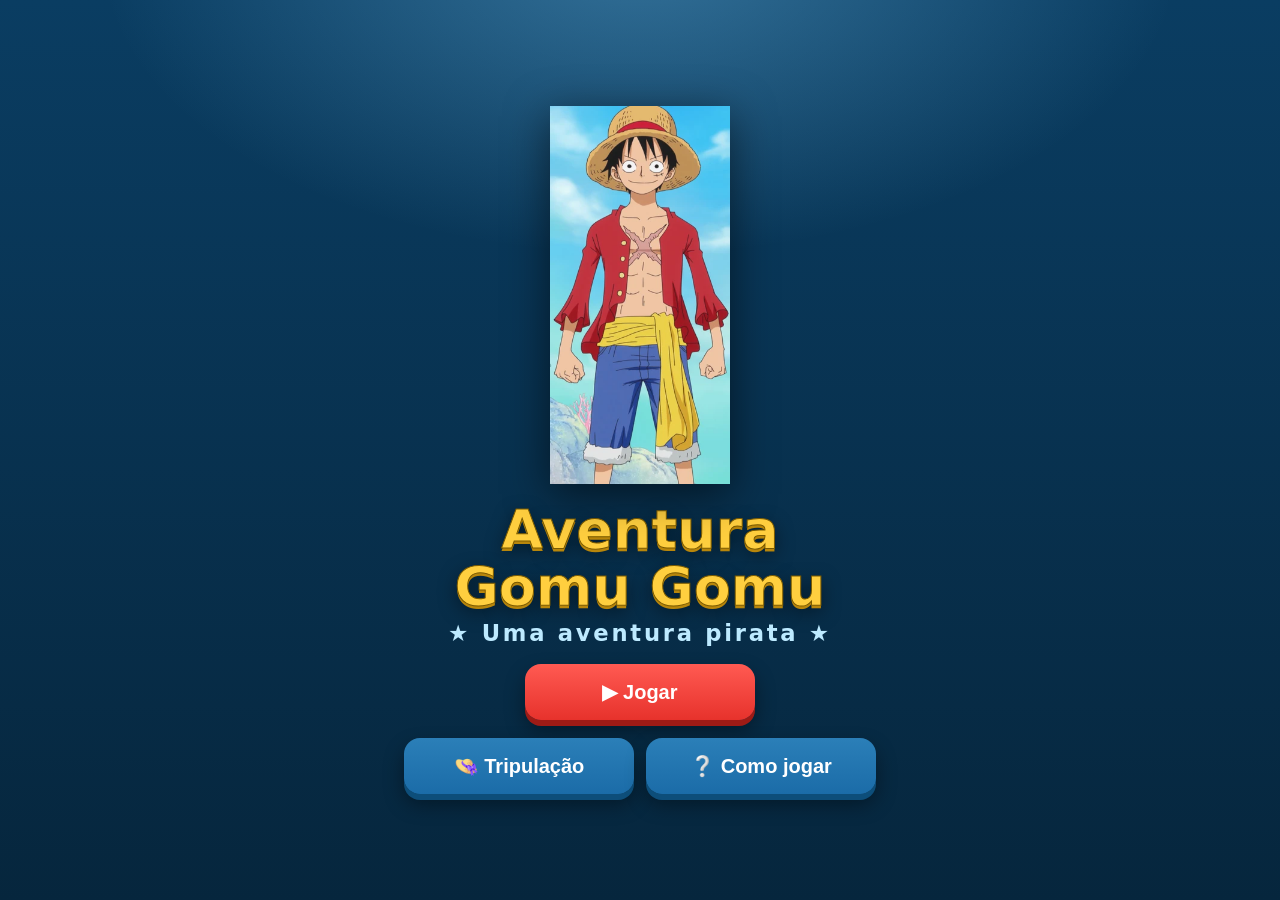
==== jogos/one-piece/index.html @ ba6ac2c0 "Arcada: adicionar Aventura Gomu Gomu (One Piece) Jogo de plataformas One Piece em jogos/one-piece/ e" ====
<!doctype html>
<html lang="pt-PT">
<head>
<meta charset="utf-8">
<meta name="viewport" content="width=device-width, initial-scale=1, maximum-scale=1, user-scalable=no, viewport-fit=cover">
<meta name="apple-mobile-web-app-capable" content="yes">
<meta name="apple-mobile-web-app-status-bar-style" content="black-translucent">
<meta name="theme-color" content="#0a3d62">
<meta name="robots" content="noindex, nofollow">
<title>Aventura Gomu Gomu</title>
<meta name="apple-mobile-web-app-title" content="Gomu Gomu">
<link rel="apple-touch-icon" href="icon-192.png">
<link rel="manifest" href="manifest.webmanifest">
<style>
  :root{
    --sea:#1b6ca8; --sea2:#0a3d62; --sky:#7fd1ff; --sky2:#bdeaff;
    --ink:#10243a; --gold:#ffcf3f; --red:#e7322c; --paper:#fff4d6;
  }
  *{box-sizing:border-box; -webkit-tap-highlight-color:transparent; -webkit-user-select:none; user-select:none}
  html,body{margin:0;padding:0;height:100%;overflow:hidden;background:#0a3d62;
    font-family:-apple-system,BlinkMacSystemFont,"Segoe UI",system-ui,sans-serif;color:#fff;
    touch-action:none;overscroll-behavior:none}
  #game{position:fixed;inset:0}
  canvas{display:block;width:100%;height:100%}

  /* ---- Controlos de toque ---- */
  #pad{position:fixed;inset:0;pointer-events:none;z-index:5}
  #pad .side{position:absolute;bottom:calc(env(safe-area-inset-bottom) + 14px);display:flex;gap:14px}
  #pad .left{left:calc(env(safe-area-inset-left) + 14px)}
  #pad .right{right:calc(env(safe-area-inset-right) + 14px)}
  .btn{
    pointer-events:auto;width:72px;height:72px;border-radius:50%;
    border:2px solid rgba(255,255,255,.55);
    background:rgba(10,61,98,.42);backdrop-filter:blur(3px);
    color:#fff;font-size:30px;font-weight:800;line-height:1;
    display:flex;align-items:center;justify-content:center;
    box-shadow:0 4px 14px rgba(0,0,0,.35);
  }
  .btn:active{transform:scale(.92);background:rgba(231,50,44,.55)}
  .btn.big{width:84px;height:84px;font-size:34px}
  #pad.hidden{display:none}

  /* ---- Ecrãs (menus) ---- */
  .screen{position:fixed;inset:0;z-index:10;display:none;flex-direction:column;align-items:center;
    justify-content:center;gap:18px;text-align:center;
    padding:calc(env(safe-area-inset-top) + 20px) 18px calc(env(safe-area-inset-bottom) + 20px);
    background:
      radial-gradient(900px 500px at 50% -5%, rgba(127,209,255,.35), transparent 60%),
      linear-gradient(180deg,#0a3d62 0%, #06263d 100%);
    overflow:auto}
  .screen.on{display:flex}
  .title{font-size:clamp(30px,9vw,54px);font-weight:900;margin:0;line-height:1.05;
    color:var(--gold);text-shadow:0 3px 0 #b8860b, 0 6px 18px rgba(0,0,0,.5);
    -webkit-text-stroke:1px #7a5a00}
  .title small{display:block;font-size:.42em;color:#bdeaff;-webkit-text-stroke:0;text-shadow:none;margin-top:6px;font-weight:700;letter-spacing:.12em}
  .big-btn{pointer-events:auto;border:none;border-radius:16px;padding:16px 30px;font-size:20px;font-weight:800;
    background:linear-gradient(180deg,#ff5a52,#e7322c);color:#fff;box-shadow:0 6px 0 #9e1b16,0 10px 20px rgba(0,0,0,.4);
    min-width:230px}
  .big-btn:active{transform:translateY(4px);box-shadow:0 2px 0 #9e1b16,0 6px 12px rgba(0,0,0,.4)}
  .big-btn.ghost{background:linear-gradient(180deg,#2b7fb8,#1b6ca8);box-shadow:0 6px 0 #0d4e7a,0 10px 20px rgba(0,0,0,.4)}
  .big-btn.ghost:active{box-shadow:0 2px 0 #0d4e7a}
  .hero-img{width:min(46vw,210px);max-height:42vh;object-fit:contain;filter:drop-shadow(0 10px 22px rgba(0,0,0,.55))}
  .muted{color:#bdeaff;font-size:15px;line-height:1.5;max-width:460px;margin:0}

  /* Mapa de ilhas */
  .islands{display:flex;flex-direction:column;gap:14px;width:100%;max-width:440px}
  .island{pointer-events:auto;display:flex;align-items:center;gap:14px;text-align:left;
    background:rgba(255,255,255,.08);border:2px solid rgba(255,255,255,.18);border-radius:18px;padding:12px 14px}
  .island.locked{opacity:.5;filter:grayscale(.7)}
  .island .ic{width:58px;height:58px;border-radius:12px;background:rgba(0,0,0,.25);display:flex;align-items:center;justify-content:center;font-size:30px;flex:0 0 auto}
  .island h3{margin:0;font-size:18px}
  .island p{margin:2px 0 0;font-size:13px;color:#bdeaff}
  .island .go{margin-left:auto;font-size:13px;font-weight:800;background:var(--gold);color:#5a3d00;padding:8px 12px;border-radius:999px}
  .island.locked .go{background:rgba(255,255,255,.2);color:#fff}
  .island.cleared .ic::after{content:"⭐";position:relative}

  /* Carta de chefe */
  .boss-card{background:var(--paper);color:#3a2a10;border-radius:20px;padding:16px;max-width:360px;width:92%;
    box-shadow:0 18px 50px rgba(0,0,0,.6);border:3px solid #e7322c}
  .boss-card img{width:100%;max-height:46vh;object-fit:contain;border-radius:12px;background:#cdeafc}
  .boss-card .lbl{font-weight:900;color:#e7322c;letter-spacing:.14em;font-size:14px;margin:8px 0 2px}
  .boss-card h2{margin:0 0 4px;font-size:26px}

  /* Roster tripulação */
  .crew{display:grid;grid-template-columns:repeat(3,1fr);gap:12px;width:100%;max-width:460px}
  .crew .m{background:rgba(255,255,255,.08);border:2px solid rgba(255,255,255,.18);border-radius:14px;padding:8px;overflow:hidden}
  .crew .m img{width:100%;height:110px;object-fit:cover;object-position:top center;border-radius:8px;background:#cdeafc}
  .crew .m.locked img{filter:grayscale(1) brightness(.5)}
  .crew .m b{display:block;margin-top:6px;font-size:13px}
  .crew .m small{color:#bdeaff;font-size:11px}

  .row{display:flex;gap:12px;flex-wrap:wrap;justify-content:center}
  .fade{animation:fade .35s ease}
  @keyframes fade{from{opacity:0;transform:translateY(8px)}to{opacity:1}}
  #loading{position:fixed;inset:0;z-index:50;display:flex;align-items:center;justify-content:center;background:#06263d;color:#bdeaff;font-size:18px}
</style>
</head>
<body>
<div id="game"><canvas id="cv"></canvas></div>

<!-- Controlos de toque (só durante o jogo) -->
<div id="pad" class="hidden">
  <div class="side left">
    <button class="btn" data-k="left" aria-label="Esquerda">◀</button>
    <button class="btn" data-k="right" aria-label="Direita">▶</button>
  </div>
  <div class="side right">
    <button class="btn" data-k="punch" aria-label="Soco">👊</button>
    <button class="btn big" data-k="jump" aria-label="Saltar">⤊</button>
  </div>
</div>

<!-- Ecrã: Título -->
<div class="screen" id="scTitle">
  <img class="hero-img" src="assets/luffy.webp" alt="Luffy">
  <h1 class="title">Aventura<br>Gomu Gomu<small>★ Uma aventura pirata ★</small></h1>
  <button class="big-btn" data-go="map">▶ Jogar</button>
  <div class="row">
    <button class="big-btn ghost" data-go="roster">👒 Tripulação</button>
    <button class="big-btn ghost" data-go="help">❔ Como jogar</button>
  </div>
</div>

<!-- Ecrã: Mapa de ilhas -->
<div class="screen" id="scMap">
  <h2 class="title" style="font-size:clamp(24px,7vw,40px)">Escolhe uma ilha</h2>
  <div class="islands" id="islandList"></div>
  <button class="big-btn ghost" data-go="title">← Voltar</button>
</div>

<!-- Ecrã: Carta de chefe -->
<div class="screen" id="scBoss">
  <div class="boss-card">
    <img id="bossImg" src="" alt="Chefe">
    <div class="lbl">⚠ CHEFE DA ILHA ⚠</div>
    <h2 id="bossName">Chefe</h2>
    <p class="muted" id="bossTip" style="color:#6b5530"></p>
  </div>
  <button class="big-btn" id="bossGo">👊 Lutar!</button>
</div>

<!-- Ecrã: Vitória de ilha -->
<div class="screen" id="scWin">
  <h2 class="title" style="color:#8bffb0;font-size:clamp(26px,8vw,46px)">Ilha conquistada!</h2>
  <p class="muted" id="winBelly"></p>
  <div id="winUnlock"></div>
  <button class="big-btn" data-go="map">🗺️ Mapa</button>
</div>

<!-- Ecrã: Fim (perdeste) -->
<div class="screen" id="scOver">
  <h2 class="title" style="color:#ff8a8a;font-size:clamp(26px,8vw,46px)">Ui! Caíste.</h2>
  <p class="muted">Não faz mal, pirata. Tenta outra vez!</p>
  <button class="big-btn" id="retryBtn">↻ Tentar de novo</button>
  <button class="big-btn ghost" data-go="map">🗺️ Mapa</button>
</div>

<!-- Ecrã: Tripulação -->
<div class="screen" id="scRoster">
  <h2 class="title" style="font-size:clamp(24px,7vw,40px)">A tua Tripulação</h2>
  <p class="muted">Vence ilhas para juntar novos amigos ao bando dos Chapéus de Palha!</p>
  <div class="crew" id="crewList"></div>
  <button class="big-btn ghost" data-go="title">← Voltar</button>
</div>

<!-- Ecrã: Como jogar -->
<div class="screen" id="scHelp">
  <h2 class="title" style="font-size:clamp(24px,7vw,40px)">Como jogar</h2>
  <p class="muted" style="max-width:480px">
    És o <b>Luffy</b>! 🌾<br><br>
    ◀ ▶ — andar<br>
    ⤊ — saltar (toca outra vez no ar para <b>salto duplo</b>)<br>
    👊 — <b>Gomu Gomu no Pistol</b>: estica o braço de borracha e dá um murro à distância<br><br>
    🟡 Apanha as moedas (bellies).<br>
    🫵 Derrota os Marines com o murro, ou salta-lhes em cima.<br>
    ⚠ No fim de cada ilha há um <b>chefe</b>. Dá-lhe murros quando ele não estiver a atacar!<br>
    ❤️ Tens 3 corações. Cuidado com os buracos!
  </p>
  <p class="muted">No computador: setas ← → andar, ↑/espaço saltar, <b>X</b> ou <b>Z</b> dar murro.</p>
  <button class="big-btn ghost" data-go="title">← Voltar</button>
</div>

<div id="loading">A carregar o navio… ⚓</div>

<script>
"use strict";
/* ===================================================================
   AVENTURA GOMU GOMU — plataformas One Piece (local/privado)
   Luffy desenhado por código; renders reais da wiki nas molduras.
   =================================================================== */

/* ---------- Assets ---------- */
const CHARS = {
  luffy:  {name:"Luffy",   job:"Capitão"},
  zoro:   {name:"Zoro",    job:"Espadachim"},
  nami:   {name:"Nami",    job:"Navegadora"},
  usopp:  {name:"Usopp",   job:"Atirador"},
  sanji:  {name:"Sanji",   job:"Cozinheiro"},
  chopper:{name:"Chopper", job:"Médico"},
  morgan: {name:"Capitão Morgan", tip:"O «Braço-de-Machado». Dá-lhe murros quando ele baixa o machado!"},
  buggy:  {name:"Buggy, o Palhaço", tip:"Atira facas! Desvia-te e ataca quando ele parar para recarregar."},
  arlong: {name:"Arlong", tip:"Carrega como um tubarão. Salta por cima e dá murros quando ele bate na parede!"},
};
const IMG = {};
function loadImages(cb){
  const keys = Object.keys(CHARS);
  let left = keys.length;
  keys.forEach(k=>{
    const im = new Image();
    im.onload = im.onerror = ()=>{ if(--left===0) cb(); };
    im.src = "assets/"+k+".webp";
    IMG[k]=im;
  });
}

/* ---------- Save ---------- */
const SAVE_KEY="op_gomu_v1";
const DEFAULT_SAVE={cleared:0, bellies:0, crew:["luffy"]};
let save = loadSave();
function loadSave(){ try{const s=JSON.parse(localStorage.getItem(SAVE_KEY));return Object.assign({},DEFAULT_SAVE,s||{});}catch(e){return Object.assign({},DEFAULT_SAVE);} }
function writeSave(){ try{localStorage.setItem(SAVE_KEY,JSON.stringify(save));}catch(e){} }

/* ---------- Ilhas ---------- */
const ISLANDS = [
  {key:"shells", name:"Shells Town", emoji:"⚓", color:"#2b7fb8", boss:"morgan", reward:"zoro", len:3200},
  {key:"orange", name:"Orange Town", emoji:"🤡", color:"#d18b2b", boss:"buggy",  reward:"nami",  len:3600},
  {key:"arlong", name:"Arlong Park", emoji:"🦈", color:"#1b8a7a", boss:"arlong", reward:"usopp", len:4000},
];

/* ---------- Canvas ---------- */
const cv=document.getElementById("cv"), ctx=cv.getContext("2d");
let W=0,H=0,DPR=1;
function resize(){
  DPR=Math.min(window.devicePixelRatio||1,2);
  W=window.innerWidth; H=window.innerHeight;
  cv.width=Math.floor(W*DPR); cv.height=Math.floor(H*DPR);
  ctx.setTransform(DPR,0,0,DPR,0,0);
}
window.addEventListener("resize",resize); resize();

/* ---------- Input ---------- */
const keys={left:false,right:false};
let jumpEdge=false, punchEdge=false;
function setKey(k,v){
  if(k==="left"||k==="right") keys[k]=v;
  else if(v){ if(k==="jump") jumpEdge=true; if(k==="punch") punchEdge=true; }
}
document.querySelectorAll("#pad .btn").forEach(b=>{
  const k=b.dataset.k;
  const dn=e=>{e.preventDefault();setKey(k,true);};
  const up=e=>{e.preventDefault();setKey(k,false);};
  b.addEventListener("pointerdown",dn);
  b.addEventListener("pointerup",up);
  b.addEventListener("pointerleave",up);
  b.addEventListener("pointercancel",up);
});
window.addEventListener("keydown",e=>{
  if(e.repeat) return;
  if(e.code==="ArrowLeft"){keys.left=true;}
  else if(e.code==="ArrowRight"){keys.right=true;}
  else if(e.code==="ArrowUp"||e.code==="Space"){e.preventDefault();jumpEdge=true;}
  else if(e.code==="KeyX"||e.code==="KeyZ"){punchEdge=true;}
});
window.addEventListener("keyup",e=>{
  if(e.code==="ArrowLeft")keys.left=false;
  if(e.code==="ArrowRight")keys.right=false;
});

/* ---------- Estado global ---------- */
let STATE="title";   // title|map|boss|play|win|over|roster|help
let G=null;          // estado do jogo a decorrer
const pad=document.getElementById("pad");

/* ---------- Navegação de ecrãs ---------- */
const screens={title:"scTitle",map:"scMap",boss:"scBoss",win:"scWin",over:"scOver",roster:"scRoster",help:"scHelp"};
function show(s){
  STATE=s;
  Object.values(screens).forEach(id=>document.getElementById(id).classList.remove("on"));
  if(screens[s]) document.getElementById(screens[s]).classList.add("on");
  pad.classList.toggle("hidden", s!=="play");
  if(s==="map") buildMap();
  if(s==="roster") buildRoster();
}
document.querySelectorAll("[data-go]").forEach(b=>{
  b.addEventListener("click",()=>{ const g=b.dataset.go; if(g==="map")show("map"); else show(g); });
});

/* ---------- Mapa ---------- */
function buildMap(){
  const list=document.getElementById("islandList"); list.innerHTML="";
  ISLANDS.forEach((isl,i)=>{
    const locked = i>save.cleared;
    const cleared = i<save.cleared;
    const el=document.createElement("div");
    el.className="island"+(locked?" locked":"")+(cleared?" cleared":"");
    el.innerHTML=`<div class="ic">${isl.emoji}</div>
      <div><h3>${i+1}. ${isl.name}</h3><p>${locked?"🔒 Vence a ilha anterior":("Chefe: "+CHARS[isl.boss].name)}</p></div>
      <div class="go">${cleared?"⭐ Repetir":(locked?"🔒":"Jogar ▶")}</div>`;
    if(!locked) el.addEventListener("click",()=>startBossCard(i));
    list.appendChild(el);
  });
}

/* ---------- Carta de chefe ---------- */
let pendingIsland=0;
function startBossCard(i){
  pendingIsland=i;
  const isl=ISLANDS[i], b=CHARS[isl.boss];
  document.getElementById("bossImg").src="assets/"+isl.boss+".webp";
  document.getElementById("bossName").textContent=b.name;
  document.getElementById("bossTip").textContent=b.tip||"";
  show("boss");
}
document.getElementById("bossGo").addEventListener("click",()=>startLevel(pendingIsland));

/* ---------- Roster ---------- */
function buildRoster(){
  const list=document.getElementById("crewList"); list.innerHTML="";
  ["luffy","zoro","nami","usopp","sanji","chopper"].forEach(k=>{
    const got = save.crew.includes(k);
    const el=document.createElement("div");
    el.className="m"+(got?"":" locked");
    el.innerHTML=`<img src="assets/${k}.webp" alt="${CHARS[k].name}">
      <b>${got?CHARS[k].name:"???"}</b><small>${got?CHARS[k].job:"🔒 por juntar"}</small>`;
    list.appendChild(el);
  });
}

/* =====================================================================
   JOGO — plataformas
   ===================================================================== */
const GRAV=2200, MOVE=330, JUMP=820;

function makeLevel(i){
  const isl=ISLANDS[i];
  const len=isl.len;
  const groundY=()=>H-110;          // função: depende do tamanho atual do ecrã
  // buracos (pits): pares [x1,x2] onde NÃO há chão
  const pits=[], plats=[], coins=[], enemies=[];
  // gera conteúdo proceduralmente mas determinístico por ilha
  let seed=i*9301+49297;
  const rnd=()=>{ seed=(seed*9301+49297)%233280; return seed/233280; };
  let x=560;
  while(x < len-520){
    const r=rnd();
    if(r<0.26){ // buraco
      const w=70+rnd()*70; pits.push([x,x+w]);
      // plataforma a meio do buraco às vezes
      if(rnd()<0.6) plats.push({x:x+w*0.2,w:60,dy:150+rnd()*60});
      x+=w+120;
    } else if(r<0.5){ // plataforma flutuante + moeda
      const w=70+rnd()*60, dy=150+rnd()*110;
      plats.push({x,w,dy});
      coins.push({x:x+w/2,dy:dy+46});
      x+=w+90+rnd()*80;
    } else { // chão plano com inimigo/moedas
      if(rnd()<0.62) enemies.push({x:x+rnd()*120,kind:"marine"});
      const n=1+(rnd()*3|0);
      for(let c=0;c<n;c++) coins.push({x:x+40+c*42, dy:70});
      x+=150+rnd()*120;
    }
  }
  return {isl,len,groundY,pits,plats,coins,enemies,
    bossX:len-300};
}

function startLevel(i){
  const L=makeLevel(i);
  const gy=L.groundY();
  G={
    island:i, L,
    cam:0,
    player:{x:120,y:gy-70,w:42,h:64,vx:0,vy:0,ground:true,face:1,jumps:2,
            hp:3, inv:0, safeX:120},
    punch:{on:false,t:0,len:0,dir:1,hit:new Set()},
    coins:L.coins.map(c=>({...c,got:false})),
    enemies:L.enemies.map(e=>({x:e.x,y:gy-46,w:34,h:46,vx:-60,alive:true,hurt:0})),
    bellies:0,
    phase:"run",      // run | bossfight
    boss:null,
    fx:[],            // efeitos (texto, partículas)
    t:0,
  };
  show("play");
}

function spawnBoss(){
  const isl=ISLANDS[G.island], gy=G.L.groundY();
  const bx=G.cam + W*0.72;
  const common={x:bx,y:gy,alive:true,hurt:0,t:0,state:"idle",stateT:0};
  let b;
  if(isl.boss==="morgan") b={...common,kind:"morgan",w:70,h:118,hp:6,maxhp:6};
  else if(isl.boss==="buggy") b={...common,kind:"buggy",w:60,h:100,hp:7,maxhp:7,knives:[]};
  else b={...common,kind:"arlong",w:66,h:112,hp:8,maxhp:8};
  G.boss=b; G.phase="bossfight";
  // limites da arena (fallback caso spawnBoss seja chamado fora do gatilho normal)
  if(G.bossArenaL==null) G.bossArenaL=G.cam;
  if(G.bossWall==null)   G.bossWall=G.cam+W;
  addFx("text", G.cam+W/2, H*0.35, CHARS[isl.boss].name+"!", "#fff");
}

function addFx(type,x,y,txt,color){ G.fx.push({type,x,y,txt,color,t:0,life:type==="text"?1.2:0.5, vy:type==="pop"?-60:0}); }

/* ---------- Física e lógica ---------- */
function groundSolidAt(wx){
  // true se há chão sólido nesse x do mundo
  for(const p of G.L.pits){ if(wx>p[0]&&wx<p[1]) return false; }
  return true;
}
function update(dt){
  if(STATE!=="play"||!G) return;
  G.t+=dt;
  const p=G.player, gy=G.L.groundY();

  // --- limite de scroll durante boss ---
  const scrollMax = (G.phase==="bossfight") ? (G.bossWall!=null?G.bossWall:1e9) : G.L.len;

  // --- movimento horizontal ---
  let ax=0;
  if(keys.left) ax-=1; if(keys.right) ax+=1;
  p.vx = ax*MOVE;
  if(ax!==0) p.face=ax>0?1:-1;
  p.x += p.vx*dt;
  if(p.x<40) p.x=40;
  if(p.x>scrollMax-40) p.x=scrollMax-40;

  // --- salto ---
  if(jumpEdge){
    if(p.jumps>0){ p.vy=-JUMP; p.ground=false; p.jumps--; }
  }
  jumpEdge=false;

  // --- gravidade ---
  p.vy += GRAV*dt;
  p.y += p.vy*dt;

  // --- colisão chão/plataformas ---
  p.ground=false;
  // plataformas flutuantes (aterrar por cima)
  for(const pl of G.L.plats){
    const py=gy-pl.dy;
    if(p.vy>=0 && p.x+ p.w/2 > pl.x && p.x - p.w/2 < pl.x+pl.w){
      const feet=p.y+p.h/2;
      if(feet>=py && feet<=py+28+p.vy*dt){
        p.y=py-p.h/2; p.vy=0; p.ground=true;
      }
    }
  }
  // chão base
  if(!p.ground){
    const feet=p.y+p.h/2;
    if(feet>=gy){
      if(groundSolidAt(p.x) || G.phase==="bossfight"){
        p.y=gy-p.h/2; p.vy=0; p.ground=true;
      }
    }
  }
  if(p.ground){ p.jumps=2; if(groundSolidAt(p.x)) p.safeX=Math.min(p.x,scrollMax-60); }

  // --- cair num buraco / fora do ecrã ---
  if(p.y - p.h/2 > H+40){
    hurtPlayer(true);
    p.x=Math.max(60,p.safeX-30); p.y=gy-200; p.vy=0;
  }

  // --- soco Gomu Gomu ---
  const pc=G.punch;
  if(punchEdge && !pc.on){
    pc.on=true; pc.t=0; pc.dir=p.face; pc.hit.clear();
    addFx("pop", p.x+p.face*30, p.y-30, "Gomu Gomu!", "#ffe27a");
  }
  punchEdge=false;
  if(pc.on){
    pc.t+=dt;
    const MAXLEN=150, DUR=0.26;
    const prog = pc.t/DUR;
    pc.len = MAXLEN*Math.sin(Math.min(prog,1)*Math.PI); // estica e recolhe
    if(pc.t>=DUR){ pc.on=false; pc.len=0; }
    // alcance do punho
    const fist = p.x + pc.dir*(p.w/2+pc.len);
    // acertar inimigos
    for(const e of G.enemies){
      if(e.alive && !pc.hit.has(e) && Math.abs(fist-e.x)<26 && Math.abs(p.y-e.y)<46){
        e.alive=false; pc.hit.add(e); gainBelly(2, e.x,e.y);
      }
    }
    // acertar chefe
    if(G.boss && G.boss.alive && !pc.hit.has(G.boss)){
      const b=G.boss;
      if(Math.abs(fist-b.x)<b.w/2+16 && Math.abs(p.y-(b.y-b.h/2))<b.h/2+30){
        if(canHitBoss(b)){ b.hp--; b.hurt=0.4; pc.hit.add(b); addFx("pop",b.x,b.y-b.h,"-1","#fff");
          if(b.hp<=0) killBoss(); }
      }
    }
  }

  // --- inimigos ---
  for(const e of G.enemies){
    if(!e.alive) continue;
    if(e.hurt>0) e.hurt-=dt;
    // andar e inverter nas bordas/buracos
    e.x += e.vx*dt;
    if(!groundSolidAt(e.x)) e.vx*=-1;
    // perseguir ligeiramente o jogador se perto
    if(Math.abs(e.x-p.x)<260){ e.vx = (p.x<e.x?-1:1)*70; }
    // colisão com jogador
    if(p.inv<=0 && Math.abs(e.x-p.x)<(e.w/2+p.w/2-6) && Math.abs(e.y-p.y)<(e.h/2+p.h/2-8)){
      // salto em cima?
      if(p.vy>0 && (p.y+p.h/2) < e.y){
        e.alive=false; p.vy=-JUMP*0.6; gainBelly(2,e.x,e.y);
      } else {
        hurtPlayer();
      }
    }
  }

  // --- moedas ---
  for(const c of G.coins){
    if(c.got) continue;
    const cy=gy-c.dy;
    if(Math.abs(c.x-p.x)<30 && Math.abs(cy-p.y)<42){ c.got=true; gainBelly(1,c.x,cy); }
  }

  // --- câmara ---
  const target = Math.max(0, Math.min(p.x - W*0.32, scrollMax - W));
  G.cam += (target-G.cam)*Math.min(1,dt*8);
  if(G.cam<0)G.cam=0;

  // --- disparar boss ---
  if(G.phase==="run" && p.x > G.L.bossX - W*0.5){
    spawnBoss();
    G.bossWall = G.cam + W;        // parede invisível à direita
    G.bossArenaL = G.cam;          // esquerda
  }

  // --- IA do chefe ---
  if(G.boss && G.boss.alive) updateBoss(dt);
  // facas do buggy
  if(G.boss && G.boss.knives){
    for(const k of G.boss.knives){
      if(!k.alive) continue;
      k.x+=k.vx*dt; k.y+=k.vy*dt; k.vy+=GRAV*0.35*dt;
      if(p.inv<=0 && Math.abs(k.x-p.x)<26 && Math.abs(k.y-p.y)<34){ k.alive=false; hurtPlayer(); }
      if(k.y>H+40||k.x<G.cam-60||k.x>G.cam+W+60) k.alive=false;
    }
    G.boss.knives=G.boss.knives.filter(k=>k.alive);
  }

  // --- efeitos ---
  for(const f of G.fx){ f.t+=dt; f.y+=f.vy*dt; }
  G.fx=G.fx.filter(f=>f.t<f.life);

  if(p.inv>0) p.inv-=dt;
}

function canHitBoss(b){
  // só leva dano quando não está a atacar (justiça para miúdos)
  if(b.kind==="morgan") return b.state!=="swing";
  if(b.kind==="arlong")  return b.state==="stun";
  return true; // buggy pode levar sempre
}

function updateBoss(dt){
  const b=G.boss, p=G.player, gy=G.L.groundY();
  b.t+=dt; b.stateT+=dt; if(b.hurt>0)b.hurt-=dt;
  b.y=gy;
  // manter chefe dentro da arena
  const L=G.bossArenaL+60, R=G.bossWall-60;

  if(b.kind==="morgan"){
    if(b.state==="idle"){
      // aproxima-se do jogador
      b.x += Math.sign(p.x-b.x)*95*dt;
      if(Math.abs(b.x-p.x)<110 && b.stateT>0.8){ b.state="wind"; b.stateT=0; }
    } else if(b.state==="wind"){ // prepara o machado
      if(b.stateT>0.6){ b.state="swing"; b.stateT=0; }
    } else if(b.state==="swing"){
      if(b.stateT<0.25 && p.inv<=0 && Math.abs(b.x-p.x)<95 && Math.abs(p.y-b.y)<110) hurtPlayer();
      if(b.stateT>0.5){ b.state="idle"; b.stateT=0; }
    }
  }
  else if(b.kind==="buggy"){
    if(b.state==="idle"){
      b.x += Math.sign((G.bossArenaL+W*0.7)-b.x)*40*dt; // mantém-se afastado
      if(b.stateT>1.3){ // atira facas
        for(let a=-1;a<=1;a++){
          b.knives.push({x:b.x,y:b.y-70,vx:(p.x<b.x?-1:1)*(260)+a*0,vy:-260+a*140,alive:true});
        }
        b.state="reload"; b.stateT=0;
      }
    } else if(b.state==="reload"){
      // fica vulnerável e parado um bocado
      if(b.stateT>1.1){ b.state="idle"; b.stateT=0; }
    }
  }
  else if(b.kind==="arlong"){
    if(b.state==="idle"){
      if(b.stateT>0.9){ b.state="charge"; b.stateT=0; b.dir=Math.sign(p.x-b.x)||1; }
    } else if(b.state==="charge"){
      b.x += b.dir*430*dt;
      if(p.inv<=0 && Math.abs(b.x-p.x)<70 && Math.abs(p.y-b.y)<110) hurtPlayer();
      if(b.x<L||b.x>R){ b.x=Math.max(L,Math.min(R,b.x)); b.state="stun"; b.stateT=0; }
    } else if(b.state==="stun"){
      if(b.stateT>1.4){ b.state="idle"; b.stateT=0; }
    }
  }
  b.x=Math.max(L,Math.min(R,b.x));
}

function killBoss(){
  G.boss.alive=false;
  addFx("text", G.cam+W/2, H*0.35, "Chefe derrotado! 🎉", "#8bffb0");
  const delay=1.0; setTimeout(winLevel, 900);
}
function winLevel(){
  if(STATE!=="play") return;
  const i=G.island, isl=ISLANDS[i];
  save.bellies += G.bellies;
  let unlockedTxt="";
  if(i>=save.cleared){ save.cleared=i+1;
    if(isl.reward && !save.crew.includes(isl.reward)){ save.crew.push(isl.reward); }
  }
  writeSave();
  document.getElementById("winBelly").innerHTML=`Apanhaste <b>฿ ${G.bellies}</b> nesta ilha!`;
  const wu=document.getElementById("winUnlock");
  if(isl.reward){
    const r=isl.reward;
    wu.innerHTML=`<p class="muted">Novo membro da tripulação:</p>
      <img src="assets/${r}.webp" style="width:140px;max-height:34vh;object-fit:contain;filter:drop-shadow(0 8px 16px rgba(0,0,0,.5))">
      <h3 style="margin:6px 0 0;color:#ffcf3f">👒 ${CHARS[r].name} juntou-se!</h3>`;
  } else wu.innerHTML="";
  show("win");
}

function gainBelly(n,x,y){ G.bellies+=n; if(x!=null)addFx("pop",x,y-20,"+"+n,"#ffe27a"); }
function hurtPlayer(fall){
  const p=G.player; if(p.inv>0 && !fall) return;
  p.hp--; p.inv=1.1;
  addFx("pop",p.x,p.y-40,"Ai!","#ff8a8a");
  if(p.hp<=0){ setTimeout(()=>{ if(STATE==="play") show("over"); },400); }
}
document.getElementById("retryBtn").addEventListener("click",()=>startLevel(G?G.island:0));

/* =====================================================================
   DESENHO
   ===================================================================== */
function render(){
  const isl = G?ISLANDS[G.island]:ISLANDS[0];
  // céu
  const g=ctx.createLinearGradient(0,0,0,H);
  g.addColorStop(0,"#9fe0ff"); g.addColorStop(.55,"#cdeafc"); g.addColorStop(1,"#eafaff");
  ctx.fillStyle=g; ctx.fillRect(0,0,W,H);
  if(!G){ return; }
  const cam=G.cam, gy=G.L.groundY();

  drawParallax(cam, isl);

  ctx.save();
  ctx.translate(-cam,0);

  // mar ao fundo dos buracos + chão
  drawGround(cam,gy,isl);

  // plataformas
  for(const pl of G.L.plats){ drawPlat(pl.x, gy-pl.dy, pl.w); }

  // moedas
  for(const c of G.coins){ if(!c.got) drawBelly(c.x, gy-c.dy); }

  // inimigos
  for(const e of G.enemies){ if(e.alive) drawMarine(e); }

  // chefe
  if(G.boss && G.boss.alive) drawBoss(G.boss);
  if(G.boss && G.boss.knives) for(const k of G.boss.knives) drawKnife(k);

  // jogador
  drawLuffy(G.player, G.punch);

  // efeitos no mundo
  for(const f of G.fx){ if(f.type==="pop") drawPop(f); }

  ctx.restore();

  // HUD (ecrã)
  drawHUD();
  for(const f of G.fx){ if(f.type==="text") drawBigText(f); }
}

function drawParallax(cam,isl){
  // nuvens + ilha distante
  ctx.save();
  ctx.globalAlpha=.85; ctx.fillStyle="#ffffff";
  for(let i=0;i<6;i++){
    const x=((i*420 - cam*0.25)% (W+500)+W+500)%(W+500)-250;
    const y=60+ (i%3)*46;
    cloud(x,y, 60+ (i%2)*26);
  }
  ctx.restore();
  // linha de mar distante
  ctx.fillStyle="rgba(27,108,168,.35)";
  ctx.fillRect(0,H*0.5,W,6);
}
function cloud(x,y,r){ ctx.beginPath();
  ctx.arc(x,y,r*0.5,0,7); ctx.arc(x+r*0.5,y+6,r*0.42,0,7); ctx.arc(x-r*0.5,y+8,r*0.4,0,7); ctx.arc(x+r*0.1,y-8,r*0.4,0,7);
  ctx.fill(); }

function drawGround(cam,gy,isl){
  // mar no fundo
  ctx.fillStyle="#1b6ca8"; ctx.fillRect(cam-20,gy,W+40,H-gy+20);
  // relva/areia por cima do chão, exceto buracos
  const top=gy;
  const x0=cam-20, x1=cam+W+20;
  ctx.fillStyle = (isl.key==="arlong")?"#2bb3a0":(isl.key==="orange")?"#d9a24a":"#5bbf5b";
  ctx.strokeStyle="rgba(0,0,0,.12)";
  // desenhar em segmentos, saltando os buracos
  let x=x0;
  while(x<x1){
    if(groundSolidAt(x)||G.phase==="bossfight"){
      let seg=x;
      while(seg<x1 && (groundSolidAt(seg)||G.phase==="bossfight")) seg+=8;
      ctx.fillRect(x,top,seg-x,H-top+20);
      // faixa de terra mais escura
      ctx.fillStyle="rgba(90,50,20,.25)"; ctx.fillRect(x,top+16,seg-x,10);
      ctx.fillStyle=(isl.key==="arlong")?"#2bb3a0":(isl.key==="orange")?"#d9a24a":"#5bbf5b";
      x=seg;
    } else x+=8;
  }
}
function drawPlat(x,y,w){
  ctx.fillStyle="#8a5a2b"; roundRect(x,y,w,16,6); ctx.fill();
  ctx.fillStyle="#5bbf5b"; roundRect(x,y-6,w,10,5); ctx.fill();
}
function drawBelly(x,y){
  const t=G.t*4;
  ctx.save(); ctx.translate(x,y+Math.sin(t)*3);
  ctx.fillStyle="#ffcf3f"; ctx.strokeStyle="#b8860b"; ctx.lineWidth=2;
  ctx.beginPath(); ctx.arc(0,0,12,0,7); ctx.fill(); ctx.stroke();
  ctx.fillStyle="#b8860b"; ctx.font="bold 14px -apple-system,sans-serif"; ctx.textAlign="center"; ctx.textBaseline="middle";
  ctx.fillText("฿",0,1); ctx.restore();
}

/* ---- Luffy (chibi, por código) ---- */
function drawLuffy(p,pc){
  const blink = (p.inv>0 && Math.floor(G.t*14)%2===0);
  ctx.save();
  ctx.translate(p.x,p.y);
  if(blink) ctx.globalAlpha=0.45;
  const f=p.face;
  const squash = p.ground? (keys.left||keys.right? 1+Math.sin(G.t*18)*0.03:1) : (p.vy<0?1.08:0.94);
  ctx.scale(f,1); ctx.scale(1/Math.max(squash,.8),squash);

  // braço de borracha (Gomu Gomu) — desenhado primeiro (atrás)
  if(pc.on && pc.len>4){
    ctx.strokeStyle="#f2b48a"; ctx.lineWidth=11; ctx.lineCap="round";
    ctx.beginPath(); ctx.moveTo(10,-6); ctx.lineTo(20+pc.len,-6); ctx.stroke();
    // punho
    ctx.fillStyle="#f2b48a"; ctx.beginPath(); ctx.arc(22+pc.len,-6,12,0,7); ctx.fill();
    ctx.strokeStyle="rgba(0,0,0,.18)"; ctx.lineWidth=2; ctx.stroke();
  }

  // pernas (azul)
  ctx.fillStyle="#1f5fd0";
  const step = p.ground&&(keys.left||keys.right)? Math.sin(G.t*18)*5:0;
  roundRect(-13,14,11,16,3); ctx.fill();
  roundRect(3,14,11,16,3); ctx.fill();
  ctx.save(); ctx.translate(0,0);
  ctx.fillStyle="#1f5fd0"; ctx.fillRect(-13,14+step,11,14); ctx.fillRect(3,14-step,11,14); ctx.restore();

  // colete vermelho (corpo)
  ctx.fillStyle="#e7322c"; roundRect(-16,-14,32,30,8); ctx.fill();
  ctx.fillStyle="#f2cba0"; ctx.fillRect(-4,-14,8,24); // peito aberto
  // braço parado (quando não dá murro)
  if(!(pc.on&&pc.len>4)){ ctx.fillStyle="#e7322c"; roundRect(10,-10,9,20,4); ctx.fill(); ctx.fillStyle="#f2b48a"; ctx.beginPath(); ctx.arc(14,12,6,0,7); ctx.fill(); }
  ctx.fillStyle="#e7322c"; roundRect(-19,-10,9,20,4); ctx.fill(); ctx.fillStyle="#f2b48a"; ctx.beginPath(); ctx.arc(-15,12,6,0,7); ctx.fill();

  // cabeça
  ctx.fillStyle="#f6c79a"; ctx.beginPath(); ctx.arc(0,-28,16,0,7); ctx.fill();
  // cabelo
  ctx.fillStyle="#1a1a1a"; ctx.beginPath(); ctx.arc(0,-34,15,Math.PI,0); ctx.fill();
  ctx.fillRect(-15,-34,30,5);
  // olhos
  ctx.fillStyle="#fff"; ctx.beginPath(); ctx.arc(-5,-28,4.2,0,7); ctx.arc(6,-28,4.2,0,7); ctx.fill();
  ctx.fillStyle="#111"; ctx.beginPath(); ctx.arc(-4,-28,2.1,0,7); ctx.arc(7,-28,2.1,0,7); ctx.fill();
  // cicatriz
  ctx.strokeStyle="#c44"; ctx.lineWidth=1.6;
  ctx.beginPath(); ctx.moveTo(-10,-22); ctx.lineTo(-10,-18); ctx.moveTo(-12,-20); ctx.lineTo(-8,-20); ctx.stroke();
  // sorriso
  ctx.strokeStyle="#5a2a12"; ctx.lineWidth=2; ctx.beginPath(); ctx.arc(1,-22,6,0.1*Math.PI,0.9*Math.PI); ctx.stroke();
  // chapéu de palha
  ctx.fillStyle="#f2c14e"; ctx.beginPath(); ctx.ellipse(0,-40,22,7,0,0,7); ctx.fill(); // aba
  ctx.beginPath(); ctx.ellipse(0,-44,13,10,0,Math.PI,0); ctx.fill(); // copa
  ctx.fillStyle="#e7322c"; ctx.fillRect(-13,-44,26,4); // fita vermelha
  ctx.restore();
}

/* ---- Marine ---- */
function drawMarine(e){
  ctx.save(); ctx.translate(e.x,e.y);
  const f=Math.sign(e.vx)||1; ctx.scale(f,1);
  const step=Math.sin(G.t*14+e.x)*4;
  // pernas
  ctx.fillStyle="#2a3a66"; ctx.fillRect(-9,8,7,14+step*0); ctx.fillRect(2,8,7,14);
  // casaco branco
  ctx.fillStyle="#f3f3f3"; roundRect(-12,-10,24,22,6); ctx.fill();
  ctx.fillStyle="#2a3a66"; ctx.fillRect(-12,2,24,5); // cinto
  // cabeça
  ctx.fillStyle="#f6c79a"; ctx.beginPath(); ctx.arc(0,-18,10,0,7); ctx.fill();
  // boné marinha
  ctx.fillStyle="#1f2f5c"; ctx.beginPath(); ctx.ellipse(0,-26,12,5,0,0,7); ctx.fill();
  ctx.fillRect(-11,-28,22,5);
  ctx.fillStyle="#fff"; ctx.fillRect(-11,-24,22,2);
  // olhos
  ctx.fillStyle="#111"; ctx.fillRect(-4,-19,2,3); ctx.fillRect(2,-19,2,3);
  if(e.hurt>0){ ctx.fillStyle="rgba(255,255,255,.6)"; roundRect(-12,-28,24,40,6); ctx.fill(); }
  ctx.restore();
}
function drawKnife(k){
  ctx.save(); ctx.translate(k.x,k.y); ctx.rotate(Math.atan2(k.vy,k.vx));
  ctx.fillStyle="#cfd6e4"; ctx.beginPath(); ctx.moveTo(-10,-3); ctx.lineTo(10,0); ctx.lineTo(-10,3); ctx.closePath(); ctx.fill();
  ctx.fillStyle="#5a3a12"; ctx.fillRect(-14,-2,5,4); ctx.restore();
}

/* ---- Chefes (silhueta por código) ---- */
function drawBoss(b){
  const flash = b.hurt>0 && Math.floor(G.t*18)%2===0;
  ctx.save(); ctx.translate(b.x,b.y);
  if(b.kind==="morgan"){
    ctx.scale(Math.sign(G.player.x-b.x)||1,1);
    // corpo cinza
    ctx.fillStyle=flash?"#fff":"#8a97a8"; roundRect(-30,-100,60,88,12); ctx.fill();
    // pernas
    ctx.fillStyle="#3a3a3a"; ctx.fillRect(-24,-14,18,14); ctx.fillRect(6,-14,18,14);
    // cabeça + maxilar de aço
    ctx.fillStyle="#c79a6a"; ctx.beginPath(); ctx.arc(0,-114,18,0,7); ctx.fill();
    ctx.fillStyle="#cfd6e4"; roundRect(-14,-108,28,10,4); ctx.fill(); // queixo metal
    ctx.fillStyle="#111"; ctx.fillRect(-9,-120,4,4); ctx.fillRect(5,-120,4,4);
    // braço-machado
    const wind = b.state==="wind"? -1.0 : b.state==="swing"? (b.stateT<0.25?0.8:0.4):0.1;
    ctx.save(); ctx.translate(22,-80); ctx.rotate(wind);
    ctx.fillStyle="#8a97a8"; ctx.fillRect(0,-6,14,12);
    ctx.fillStyle="#cfd6e4"; ctx.beginPath(); ctx.moveTo(14,-18); ctx.lineTo(40,-6); ctx.lineTo(14,6); ctx.closePath(); ctx.fill();
    ctx.restore();
    if(b.state==="wind"){ ctx.fillStyle="#ffe27a"; ctx.font="bold 20px sans-serif"; ctx.textAlign="center"; ctx.fillText("!",-24,-120); }
  }
  else if(b.kind==="buggy"){
    ctx.scale(Math.sign(G.player.x-b.x)||1,1);
    // capa
    ctx.fillStyle=flash?"#fff":"#6a3fb0"; roundRect(-32,-96,64,84,14); ctx.fill();
    // corpo listado
    ctx.fillStyle="#e7322c"; ctx.fillRect(-18,-90,36,70);
    ctx.fillStyle="#fff"; for(let i=0;i<4;i++) ctx.fillRect(-18,-86+i*16,36,7);
    // cabeça branca
    ctx.fillStyle="#f3f3f3"; ctx.beginPath(); ctx.arc(0,-108,18,0,7); ctx.fill();
    // cabelo azul
    ctx.fillStyle="#2b7fb8"; ctx.beginPath(); ctx.arc(0,-116,18,Math.PI,0); ctx.fill();
    // nariz vermelho
    ctx.fillStyle="#e7322c"; ctx.beginPath(); ctx.arc(0,-104,6,0,7); ctx.fill();
    ctx.fillStyle="#111"; ctx.fillRect(-8,-112,3,3); ctx.fillRect(6,-112,3,3);
    if(b.state==="reload"){ ctx.fillStyle="#8bffb0"; ctx.font="bold 16px sans-serif"; ctx.textAlign="center"; ctx.fillText("recarrega!",0,-134); }
  }
  else { // arlong
    const charging=b.state==="charge";
    ctx.scale((b.dir||Math.sign(G.player.x-b.x)||1),1);
    ctx.fillStyle=flash?"#fff":(b.state==="stun"?"#7fd1c8":"#2b8aa0"); roundRect(-30,-98,60,86,12); ctx.fill();
    ctx.fillStyle="#1f6a7a"; ctx.fillRect(-24,-14,18,14); ctx.fillRect(6,-14,18,14);
    // cabeça com nariz-serra
    ctx.fillStyle="#2b8aa0"; ctx.beginPath(); ctx.arc(0,-112,18,0,7); ctx.fill();
    ctx.fillStyle="#cfe8ee"; ctx.beginPath(); ctx.moveTo(10,-114); ctx.lineTo(54,-110); ctx.lineTo(10,-104); ctx.closePath(); ctx.fill();
    // dentes
    ctx.fillStyle="#fff"; for(let i=0;i<5;i++){ ctx.beginPath(); ctx.moveTo(-10+i*6,-102); ctx.lineTo(-7+i*6,-96); ctx.lineTo(-4+i*6,-102); ctx.fill(); }
    ctx.fillStyle="#111"; ctx.fillRect(-8,-118,3,3); ctx.fillRect(4,-118,3,3);
    if(b.state==="stun"){ ctx.fillStyle="#ffe27a"; ctx.font="bold 18px sans-serif"; ctx.textAlign="center"; ctx.fillText("★ tonto ★",0,-134); }
  }
  ctx.restore();
  // barra de vida
  const bw=120, bx=b.x-bw/2, by=b.y-b.h-54;
  ctx.fillStyle="rgba(0,0,0,.4)"; roundRect(bx-2,by-2,bw+4,12,6); ctx.fill();
  ctx.fillStyle="#e7322c"; roundRect(bx,by,bw*Math.max(0,b.hp/b.maxhp),8,4); ctx.fill();
}

function drawPop(f){
  const a=1-f.t/f.life;
  ctx.globalAlpha=a; ctx.fillStyle=f.color||"#fff";
  ctx.font="bold 18px -apple-system,sans-serif"; ctx.textAlign="center";
  ctx.fillText(f.txt,f.x,f.y); ctx.globalAlpha=1;
}
function drawBigText(f){
  const a=f.t<0.2?f.t/0.2:(f.t>f.life-0.3?(f.life-f.t)/0.3:1);
  ctx.save(); ctx.globalAlpha=Math.max(0,a);
  ctx.fillStyle=f.color||"#fff"; ctx.strokeStyle="rgba(0,0,0,.5)"; ctx.lineWidth=5;
  ctx.font="900 34px -apple-system,sans-serif"; ctx.textAlign="center";
  ctx.strokeText(f.txt,W/2,H*0.32); ctx.fillText(f.txt,W/2,H*0.32); ctx.restore();
}

function drawHUD(){
  const p=G.player;
  const top=12;
  // corações (vetor, cor fiável em qualquer browser)
  for(let i=0;i<3;i++){ drawHeart(28+i*32, top+16, 11, i<p.hp); }
  // bellies
  ctx.fillStyle="rgba(0,0,0,.35)"; roundRect(W-118,top,104,30,15); ctx.fill();
  ctx.fillStyle="#ffcf3f"; ctx.font="bold 18px -apple-system,sans-serif"; ctx.textAlign="left";
  ctx.fillText("฿ "+G.bellies, W-104, top+21);
  // nome da ilha
  ctx.fillStyle="rgba(0,0,0,.3)"; ctx.font="bold 13px -apple-system,sans-serif"; ctx.textAlign="center";
  ctx.fillText(ISLANDS[G.island].name, W/2, top+18);
}

function drawHeart(cx,cy,s,full){
  ctx.save(); ctx.translate(cx,cy); ctx.scale(s/16,s/16);
  ctx.beginPath();
  ctx.moveTo(0,5);
  ctx.bezierCurveTo(-2,0,-9,-1,-9,-7);
  ctx.bezierCurveTo(-9,-12,-4,-13,0,-8);
  ctx.bezierCurveTo(4,-13,9,-12,9,-7);
  ctx.bezierCurveTo(9,-1,2,0,0,5);
  ctx.closePath();
  ctx.fillStyle = full? "#ff4b57" : "rgba(255,255,255,.28)";
  ctx.fill();
  ctx.lineWidth=2; ctx.strokeStyle= full? "#c42633":"rgba(255,255,255,.55)"; ctx.stroke();
  ctx.restore();
}
/* ---- util desenho ---- */
function roundRect(x,y,w,h,r){ r=Math.min(r,w/2,h/2); ctx.beginPath();
  ctx.moveTo(x+r,y); ctx.arcTo(x+w,y,x+w,y+h,r); ctx.arcTo(x+w,y+h,x,y+h,r);
  ctx.arcTo(x,y+h,x,y,r); ctx.arcTo(x,y,x+w,y,r); ctx.closePath(); }

/* =====================================================================
   Loop
   ===================================================================== */
let last=0;
function frame(ts){
  const dt=Math.min(0.033,(ts-last)/1000||0); last=ts;
  update(dt);
  if(STATE==="play") render();
  else { ctx.clearRect(0,0,W,H); }
  requestAnimationFrame(frame);
}

/* ---------- Arranque ---------- */
loadImages(()=>{
  document.getElementById("loading").style.display="none";
  show("title");
  requestAnimationFrame(frame);
});

/* service worker (só funciona se servido por http; ignora em file://) */
if("serviceWorker" in navigator && location.protocol.startsWith("http")){
  window.addEventListener("load",()=>navigator.serviceWorker.register("sw.js").catch(()=>{}));
}
</script>
</body>
</html>
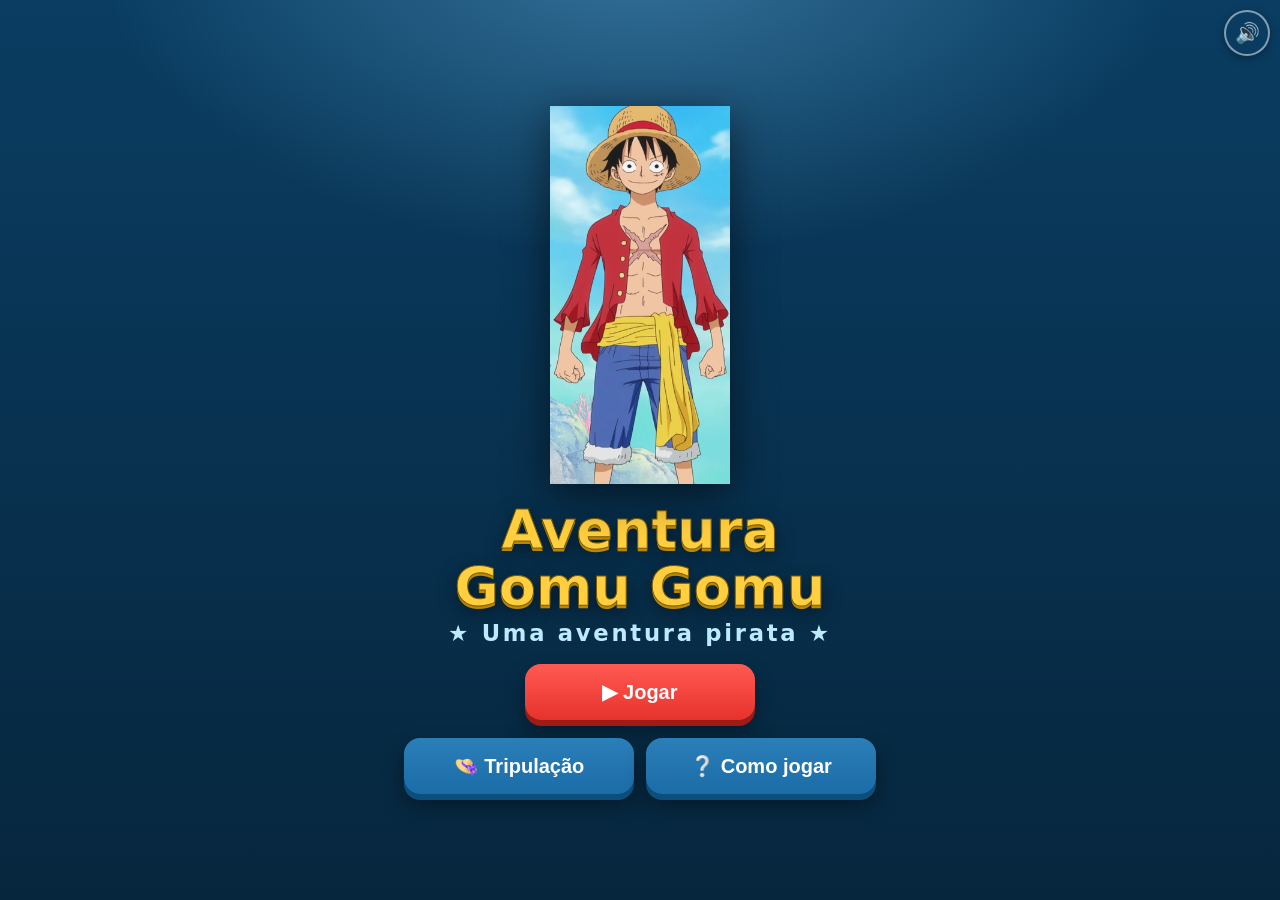
==== commit b906e747: "Gomu Gomu v2: som, pausa, Gomu Gomu Rocket e 2 ilhas novas - Som sintetizado (SFX + musica) com bota" ====
--- a/jogos/one-piece/index.html
+++ b/jogos/one-piece/index.html
@@ -92,6 +92,16 @@
   .row{display:flex;gap:12px;flex-wrap:wrap;justify-content:center}
   .fade{animation:fade .35s ease}
   @keyframes fade{from{opacity:0;transform:translateY(8px)}to{opacity:1}}
+  /* botões de canto (som / pausa) */
+  .corner-btn{position:fixed;top:calc(env(safe-area-inset-top) + 10px);z-index:20;pointer-events:auto;
+    width:46px;height:46px;border-radius:50%;border:2px solid rgba(255,255,255,.5);
+    background:rgba(10,61,98,.55);color:#fff;font-size:20px;line-height:1;
+    display:flex;align-items:center;justify-content:center;box-shadow:0 3px 10px rgba(0,0,0,.3)}
+  .corner-btn:active{transform:scale(.9)}
+  #muteBtn{right:calc(env(safe-area-inset-right) + 10px)}
+  #pauseBtn{right:calc(env(safe-area-inset-right) + 64px)}
+  .corner-btn.hidden{display:none}
+  #scPause{background:rgba(6,38,61,.85)}
   #loading{position:fixed;inset:0;z-index:50;display:flex;align-items:center;justify-content:center;background:#06263d;color:#bdeaff;font-size:18px}
 </style>
 </head>
@@ -110,6 +120,17 @@
   </div>
 </div>
 
+<!-- Botões de canto -->
+<button id="muteBtn" class="corner-btn" aria-label="Som">🔊</button>
+<button id="pauseBtn" class="corner-btn hidden" aria-label="Pausa">⏸</button>
+
+<!-- Ecrã: Pausa -->
+<div class="screen" id="scPause">
+  <h2 class="title" style="font-size:clamp(26px,8vw,44px)">Pausa ⏸️</h2>
+  <button class="big-btn" id="resumeBtn">▶ Continuar</button>
+  <button class="big-btn ghost" data-go="map">🗺️ Mapa</button>
+</div>
+
 <!-- Ecrã: Título -->
 <div class="screen" id="scTitle">
   <img class="hero-img" src="assets/luffy.webp" alt="Luffy">
@@ -170,7 +191,8 @@
     És o <b>Luffy</b>! 🌾<br><br>
     ◀ ▶ — andar<br>
     ⤊ — saltar (toca outra vez no ar para <b>salto duplo</b>)<br>
-    👊 — <b>Gomu Gomu no Pistol</b>: estica o braço de borracha e dá um murro à distância<br><br>
+    👊 — <b>Gomu Gomu no Pistol</b>: estica o braço de borracha e dá um murro à distância<br>
+    🔵 Vês um <b>anel azul</b> por cima de um buraco? Dá-lhe um murro para te <b>lançares</b> (Gomu Gomu Rocket)!<br><br>
     🟡 Apanha as moedas (bellies).<br>
     🫵 Derrota os Marines com o murro, ou salta-lhes em cima.<br>
     ⚠ No fim de cada ilha há um <b>chefe</b>. Dá-lhe murros quando ele não estiver a atacar!<br>
@@ -188,6 +210,44 @@
    AVENTURA GOMU GOMU — plataformas One Piece (local/privado)
    Luffy desenhado por código; renders reais da wiki nas molduras.
    =================================================================== */
+
+/* ---------- Som (WebAudio sintetizado, sem ficheiros) ---------- */
+const SFX = (()=>{
+  let ac=null, muted=false, musicOn=false, musicStep=0, musicTimer=null;
+  function A(){ if(!ac){ try{ac=new (window.AudioContext||window.webkitAudioContext)();}catch(e){} } return ac; }
+  function tone(freq,dur,type,vol,slideTo){
+    const a=A(); if(!a||muted) return;
+    const o=a.createOscillator(), g=a.createGain();
+    o.type=type||"square"; o.frequency.setValueAtTime(freq,a.currentTime);
+    if(slideTo) o.frequency.linearRampToValueAtTime(slideTo,a.currentTime+dur);
+    g.gain.setValueAtTime(vol||0.07,a.currentTime);
+    g.gain.exponentialRampToValueAtTime(0.0001,a.currentTime+dur);
+    o.connect(g).connect(a.destination); o.start(); o.stop(a.currentTime+dur);
+  }
+  // melodia simples de aventura (loop)
+  const MEL=[392,0,523,0,659,0,523,0,440,0,587,0,523,0,0,0];
+  function musicTick(){
+    if(muted||!musicOn) return;
+    const n=MEL[musicStep%MEL.length]; musicStep++;
+    if(n) tone(n,0.22,"triangle",0.035);
+    if(musicStep%2===0) tone(131+((musicStep/2)%4===0?0:0),0.18,"sine",0.03); // baixo suave
+  }
+  return {
+    resume(){ const a=A(); if(a&&a.state==="suspended") a.resume(); },
+    jump(){ tone(420,0.14,"square",0.06,720); },
+    punch(){ tone(220,0.1,"sawtooth",0.07,90); },
+    rocket(){ tone(300,0.22,"sawtooth",0.07,900); },
+    coin(){ tone(880,0.07,"square",0.05); setTimeout(()=>tone(1320,0.08,"square",0.05),55); },
+    hurt(){ tone(170,0.26,"sawtooth",0.08,60); },
+    hit(){ tone(320,0.09,"square",0.07,130); },
+    boss(){ [150,120,95].forEach((f,i)=>setTimeout(()=>tone(f,0.22,"sawtooth",0.08),i*130)); },
+    win(){ [523,659,784,1047].forEach((f,i)=>setTimeout(()=>tone(f,0.2,"triangle",0.07),i*120)); },
+    startMusic(){ musicOn=true; if(!musicTimer) musicTimer=setInterval(musicTick,230); },
+    stopMusic(){ musicOn=false; },
+    toggleMute(){ muted=!muted; return muted; },
+    get muted(){ return muted; }
+  };
+})();
 
 /* ---------- Assets ---------- */
 const CHARS = {
@@ -200,6 +260,8 @@
   morgan: {name:"Capitão Morgan", tip:"O «Braço-de-Machado». Dá-lhe murros quando ele baixa o machado!"},
   buggy:  {name:"Buggy, o Palhaço", tip:"Atira facas! Desvia-te e ataca quando ele parar para recarregar."},
   arlong: {name:"Arlong", tip:"Carrega como um tubarão. Salta por cima e dá murros quando ele bate na parede!"},
+  gin:    {name:"Gin", tip:"O braço-direito do Don Krieg. Atira as tonfas! Ataca quando ele parar para recuperar."},
+  wapol:  {name:"Rei Wapol", tip:"Come tudo e cospe bolas de canhão. Dá-lhe murros entre os ataques dele!"},
 };
 const IMG = {};
 function loadImages(cb){
@@ -225,6 +287,8 @@
   {key:"shells", name:"Shells Town", emoji:"⚓", color:"#2b7fb8", boss:"morgan", reward:"zoro", len:3200},
   {key:"orange", name:"Orange Town", emoji:"🤡", color:"#d18b2b", boss:"buggy",  reward:"nami",  len:3600},
   {key:"arlong", name:"Arlong Park", emoji:"🦈", color:"#1b8a7a", boss:"arlong", reward:"usopp", len:4000},
+  {key:"baratie", name:"Baratie", emoji:"🍳", color:"#c0392b", boss:"gin", reward:"sanji", len:4000},
+  {key:"drum", name:"Drum Island", emoji:"❄️", color:"#8fb8d8", boss:"wapol", reward:"chopper", len:4400},
 ];
 
 /* ---------- Canvas ---------- */
@@ -276,8 +340,11 @@
 function show(s){
   STATE=s;
   Object.values(screens).forEach(id=>document.getElementById(id).classList.remove("on"));
+  document.getElementById("scPause").classList.remove("on");
   if(screens[s]) document.getElementById(screens[s]).classList.add("on");
   pad.classList.toggle("hidden", s!=="play");
+  document.getElementById("pauseBtn").classList.toggle("hidden", s!=="play");
+  if(s!=="play") SFX.stopMusic();
   if(s==="map") buildMap();
   if(s==="roster") buildRoster();
 }
@@ -336,18 +403,19 @@
   const len=isl.len;
   const groundY=()=>H-110;          // função: depende do tamanho atual do ecrã
   // buracos (pits): pares [x1,x2] onde NÃO há chão
-  const pits=[], plats=[], coins=[], enemies=[];
+  const pits=[], plats=[], coins=[], enemies=[], anchors=[];
   // gera conteúdo proceduralmente mas determinístico por ilha
   let seed=i*9301+49297;
   const rnd=()=>{ seed=(seed*9301+49297)%233280; return seed/233280; };
   let x=560;
   while(x < len-520){
     const r=rnd();
-    if(r<0.26){ // buraco
-      const w=70+rnd()*70; pits.push([x,x+w]);
-      // plataforma a meio do buraco às vezes
-      if(rnd()<0.6) plats.push({x:x+w*0.2,w:60,dy:150+rnd()*60});
-      x+=w+120;
+    if(r<0.26){ // buraco (às vezes largo, com ponto de agarre Gomu Gomu)
+      const wide = rnd()<0.5;
+      const w = wide ? (160+rnd()*90) : (70+rnd()*60); pits.push([x,x+w]);
+      if(wide){ anchors.push({x:x+w/2, dy:180+rnd()*35}); coins.push({x:x+w/2, dy:190}); }
+      else if(rnd()<0.6) plats.push({x:x+w*0.2,w:60,dy:150+rnd()*60});
+      x+=w+130;
     } else if(r<0.5){ // plataforma flutuante + moeda
       const w=70+rnd()*60, dy=150+rnd()*110;
       plats.push({x,w,dy});
@@ -360,7 +428,7 @@
       x+=150+rnd()*120;
     }
   }
-  return {isl,len,groundY,pits,plats,coins,enemies,
+  return {isl,len,groundY,pits,plats,coins,enemies,anchors,
     bossX:len-300};
 }
 
@@ -371,7 +439,7 @@
     island:i, L,
     cam:0,
     player:{x:120,y:gy-70,w:42,h:64,vx:0,vy:0,ground:true,face:1,jumps:2,
-            hp:3, inv:0, safeX:120},
+            hp:3, inv:0, safeX:120, launch:0, launchVX:0},
     punch:{on:false,t:0,len:0,dir:1,hit:new Set()},
     coins:L.coins.map(c=>({...c,got:false})),
     enemies:L.enemies.map(e=>({x:e.x,y:gy-46,w:34,h:46,vx:-60,alive:true,hurt:0})),
@@ -379,9 +447,10 @@
     phase:"run",      // run | bossfight
     boss:null,
     fx:[],            // efeitos (texto, partículas)
-    t:0,
+    t:0, paused:false,
   };
   show("play");
+  SFX.resume(); SFX.startMusic();
 }
 
 function spawnBoss(){
@@ -389,14 +458,17 @@
   const bx=G.cam + W*0.72;
   const common={x:bx,y:gy,alive:true,hurt:0,t:0,state:"idle",stateT:0};
   let b;
-  if(isl.boss==="morgan") b={...common,kind:"morgan",w:70,h:118,hp:6,maxhp:6};
-  else if(isl.boss==="buggy") b={...common,kind:"buggy",w:60,h:100,hp:7,maxhp:7,knives:[]};
-  else b={...common,kind:"arlong",w:66,h:112,hp:8,maxhp:8};
+  if(isl.boss==="morgan")      b={...common,kind:"morgan",w:70,h:118,hp:6,maxhp:6};
+  else if(isl.boss==="buggy")  b={...common,kind:"buggy", w:60,h:100,hp:7,maxhp:7,knives:[]};
+  else if(isl.boss==="arlong") b={...common,kind:"arlong",w:66,h:112,hp:8,maxhp:8};
+  else if(isl.boss==="gin")    b={...common,kind:"gin",   w:56,h:104,hp:8,maxhp:8,knives:[]};
+  else                         b={...common,kind:"wapol", w:84,h:108,hp:9,maxhp:9,knives:[]};
   G.boss=b; G.phase="bossfight";
   // limites da arena (fallback caso spawnBoss seja chamado fora do gatilho normal)
   if(G.bossArenaL==null) G.bossArenaL=G.cam;
   if(G.bossWall==null)   G.bossWall=G.cam+W;
   addFx("text", G.cam+W/2, H*0.35, CHARS[isl.boss].name+"!", "#fff");
+  SFX.boss();
 }
 
 function addFx(type,x,y,txt,color){ G.fx.push({type,x,y,txt,color,t:0,life:type==="text"?1.2:0.5, vy:type==="pop"?-60:0}); }
@@ -408,7 +480,7 @@
   return true;
 }
 function update(dt){
-  if(STATE!=="play"||!G) return;
+  if(STATE!=="play"||!G||G.paused) return;
   G.t+=dt;
   const p=G.player, gy=G.L.groundY();
 
@@ -418,15 +490,20 @@
   // --- movimento horizontal ---
   let ax=0;
   if(keys.left) ax-=1; if(keys.right) ax+=1;
-  p.vx = ax*MOVE;
   if(ax!==0) p.face=ax>0?1:-1;
-  p.x += p.vx*dt;
+  if(p.launch>0){           // em pleno Gomu Gomu Rocket: momentum manda
+    p.launch-=dt;
+    p.x += (p.launchVX + ax*MOVE*0.4)*dt;
+  } else {
+    p.vx = ax*MOVE;
+    p.x += p.vx*dt;
+  }
   if(p.x<40) p.x=40;
   if(p.x>scrollMax-40) p.x=scrollMax-40;
 
   // --- salto ---
   if(jumpEdge){
-    if(p.jumps>0){ p.vy=-JUMP; p.ground=false; p.jumps--; }
+    if(p.jumps>0){ p.vy=-JUMP; p.ground=false; p.jumps--; p.launch=0; SFX.jump(); }
   }
   jumpEdge=false;
 
@@ -455,7 +532,7 @@
       }
     }
   }
-  if(p.ground){ p.jumps=2; if(groundSolidAt(p.x)) p.safeX=Math.min(p.x,scrollMax-60); }
+  if(p.ground){ p.jumps=2; p.launch=0; if(groundSolidAt(p.x)) p.safeX=Math.min(p.x,scrollMax-60); }
 
   // --- cair num buraco / fora do ecrã ---
   if(p.y - p.h/2 > H+40){
@@ -466,8 +543,8 @@
   // --- soco Gomu Gomu ---
   const pc=G.punch;
   if(punchEdge && !pc.on){
-    pc.on=true; pc.t=0; pc.dir=p.face; pc.hit.clear();
-    addFx("pop", p.x+p.face*30, p.y-30, "Gomu Gomu!", "#ffe27a");
+    pc.on=true; pc.t=0; pc.dir=p.face; pc.hit.clear(); pc.rocket=false;
+    addFx("pop", p.x+p.face*30, p.y-30, "Gomu Gomu!", "#ffe27a"); SFX.punch();
   }
   punchEdge=false;
   if(pc.on){
@@ -488,8 +565,21 @@
     if(G.boss && G.boss.alive && !pc.hit.has(G.boss)){
       const b=G.boss;
       if(Math.abs(fist-b.x)<b.w/2+16 && Math.abs(p.y-(b.y-b.h/2))<b.h/2+30){
-        if(canHitBoss(b)){ b.hp--; b.hurt=0.4; pc.hit.add(b); addFx("pop",b.x,b.y-b.h,"-1","#fff");
+        if(canHitBoss(b)){ b.hp--; b.hurt=0.4; pc.hit.add(b); addFx("pop",b.x,b.y-b.h,"-1","#fff"); SFX.hit();
           if(b.hp<=0) killBoss(); }
+      }
+    }
+    // Gomu Gomu Rocket: agarra um ponto alto e lança-se
+    if(G.L.anchors && !pc.rocket){
+      for(const an of G.L.anchors){
+        const ax=an.x, ay=gy-an.dy;
+        if(Math.abs(fist-ax)<40 && Math.abs(p.y-ay)<120 && (ax-p.x)*pc.dir>=0){
+          const dx=ax-p.x, dy=ay-p.y, d=Math.hypot(dx,dy)||1, SP=900;
+          p.launchVX=dx/d*SP; p.vy=dy/d*SP-160; p.launch=0.45;
+          p.ground=false; p.jumps=1; pc.rocket=true; pc.on=false; pc.len=0;
+          addFx("pop",ax,ay-12,"Rocket!","#8be9ff"); SFX.rocket();
+          break;
+        }
       }
     }
   }
@@ -557,7 +647,8 @@
   // só leva dano quando não está a atacar (justiça para miúdos)
   if(b.kind==="morgan") return b.state!=="swing";
   if(b.kind==="arlong")  return b.state==="stun";
-  return true; // buggy pode levar sempre
+  if(b.kind==="wapol")   return b.state!=="chomp";
+  return true; // buggy e gin podem levar sempre
 }
 
 function updateBoss(dt){
@@ -604,6 +695,29 @@
       if(b.stateT>1.4){ b.state="idle"; b.stateT=0; }
     }
   }
+  else if(b.kind==="gin"){
+    if(b.state==="idle"){
+      b.x += Math.sign((G.bossArenaL+W*0.6)-b.x)*55*dt;  // mantém distância
+      if(b.stateT>1.1){ // atira as tonfas
+        for(let a=0;a<2;a++) b.knives.push({x:b.x,y:b.y-70,vx:(p.x<b.x?-1:1)*300,vy:-150-a*120,alive:true});
+        b.state="reload"; b.stateT=0;
+      }
+    } else if(b.state==="reload"){
+      if(b.stateT>1.0){ b.state="idle"; b.stateT=0; }
+    }
+  }
+  else if(b.kind==="wapol"){
+    if(b.state==="idle"){
+      b.x += Math.sign(p.x-b.x)*70*dt;  // persegue devagar
+      if(b.stateT>1.0){
+        if(Math.abs(b.x-p.x)<120){ b.state="chomp"; b.stateT=0; }
+        else { b.knives.push({x:b.x,y:b.y-70,vx:(p.x<b.x?-1:1)*230,vy:-290,alive:true,ball:true}); b.stateT=0; }
+      }
+    } else if(b.state==="chomp"){
+      if(b.stateT>0.35 && b.stateT<0.6 && p.inv<=0 && Math.abs(b.x-p.x)<80 && Math.abs(p.y-b.y)<110) hurtPlayer();
+      if(b.stateT>0.9){ b.state="idle"; b.stateT=0; }
+    }
+  }
   b.x=Math.max(L,Math.min(R,b.x));
 }
 
@@ -614,6 +728,7 @@
 }
 function winLevel(){
   if(STATE!=="play") return;
+  SFX.win(); SFX.stopMusic();
   const i=G.island, isl=ISLANDS[i];
   save.bellies += G.bellies;
   let unlockedTxt="";
@@ -632,14 +747,25 @@
   show("win");
 }
 
-function gainBelly(n,x,y){ G.bellies+=n; if(x!=null)addFx("pop",x,y-20,"+"+n,"#ffe27a"); }
+function gainBelly(n,x,y){ G.bellies+=n; SFX.coin(); if(x!=null)addFx("pop",x,y-20,"+"+n,"#ffe27a"); }
 function hurtPlayer(fall){
   const p=G.player; if(p.inv>0 && !fall) return;
-  p.hp--; p.inv=1.1;
+  p.hp--; p.inv=1.1; SFX.hurt();
   addFx("pop",p.x,p.y-40,"Ai!","#ff8a8a");
-  if(p.hp<=0){ setTimeout(()=>{ if(STATE==="play") show("over"); },400); }
+  if(p.hp<=0){ SFX.stopMusic(); setTimeout(()=>{ if(STATE==="play") show("over"); },400); }
 }
 document.getElementById("retryBtn").addEventListener("click",()=>startLevel(G?G.island:0));
+
+/* ---- Som / Pausa (UI) ---- */
+const muteBtn=document.getElementById("muteBtn");
+const pauseBtn=document.getElementById("pauseBtn");
+const scPause=document.getElementById("scPause");
+muteBtn.addEventListener("click",()=>{ const m=SFX.toggleMute(); muteBtn.textContent=m?"🔇":"🔊"; if(!m)SFX.resume(); });
+function setPause(on){ if(!G) return; G.paused=on; scPause.classList.toggle("on",on);
+  if(on) SFX.stopMusic(); else { SFX.resume(); SFX.startMusic(); } }
+pauseBtn.addEventListener("click",()=>setPause(true));
+document.getElementById("resumeBtn").addEventListener("click",()=>setPause(false));
+window.addEventListener("pointerdown",()=>SFX.resume(),{once:true});  // desbloquear áudio
 
 /* =====================================================================
    DESENHO
@@ -664,6 +790,9 @@
   // plataformas
   for(const pl of G.L.plats){ drawPlat(pl.x, gy-pl.dy, pl.w); }
 
+  // pontos de agarre (Gomu Gomu Rocket)
+  if(G.L.anchors) for(const an of G.L.anchors){ drawAnchor(an.x, gy-an.dy); }
+
   // moedas
   for(const c of G.coins){ if(!c.got) drawBelly(c.x, gy-c.dy); }
 
@@ -711,7 +840,8 @@
   // relva/areia por cima do chão, exceto buracos
   const top=gy;
   const x0=cam-20, x1=cam+W+20;
-  ctx.fillStyle = (isl.key==="arlong")?"#2bb3a0":(isl.key==="orange")?"#d9a24a":"#5bbf5b";
+  const gcol=groundColor(isl.key);
+  ctx.fillStyle=gcol;
   ctx.strokeStyle="rgba(0,0,0,.12)";
   // desenhar em segmentos, saltando os buracos
   let x=x0;
@@ -722,10 +852,26 @@
       ctx.fillRect(x,top,seg-x,H-top+20);
       // faixa de terra mais escura
       ctx.fillStyle="rgba(90,50,20,.25)"; ctx.fillRect(x,top+16,seg-x,10);
-      ctx.fillStyle=(isl.key==="arlong")?"#2bb3a0":(isl.key==="orange")?"#d9a24a":"#5bbf5b";
+      ctx.fillStyle=gcol;
       x=seg;
     } else x+=8;
   }
+}
+function groundColor(k){
+  return k==="arlong"?"#2bb3a0" : k==="orange"?"#d9a24a" :
+         k==="baratie"?"#b5651d" : k==="drum"?"#eef4fb" : "#5bbf5b";
+}
+function drawAnchor(x,y){
+  const t=G.t*3;
+  ctx.save(); ctx.translate(x,y);
+  ctx.globalAlpha=0.9;
+  ctx.strokeStyle="#8be9ff"; ctx.lineWidth=4;
+  ctx.beginPath(); ctx.arc(0,0,13+Math.sin(t)*1.5,0,7); ctx.stroke();
+  ctx.strokeStyle="rgba(139,233,255,.5)"; ctx.lineWidth=2;
+  ctx.beginPath(); ctx.arc(0,0,19,0,7); ctx.stroke();
+  ctx.globalAlpha=1; ctx.fillStyle="#fff"; ctx.font="bold 13px sans-serif"; ctx.textAlign="center"; ctx.textBaseline="middle";
+  ctx.fillText("🤜",0,1);
+  ctx.restore();
 }
 function drawPlat(x,y,w){
   ctx.fillStyle="#8a5a2b"; roundRect(x,y,w,16,6); ctx.fill();
@@ -816,6 +962,12 @@
   ctx.restore();
 }
 function drawKnife(k){
+  if(k.ball){ // bola de canhão
+    ctx.save(); ctx.translate(k.x,k.y);
+    ctx.fillStyle="#2b2b2b"; ctx.beginPath(); ctx.arc(0,0,11,0,7); ctx.fill();
+    ctx.fillStyle="rgba(255,255,255,.3)"; ctx.beginPath(); ctx.arc(-3,-3,3,0,7); ctx.fill();
+    ctx.restore(); return;
+  }
   ctx.save(); ctx.translate(k.x,k.y); ctx.rotate(Math.atan2(k.vy,k.vx));
   ctx.fillStyle="#cfd6e4"; ctx.beginPath(); ctx.moveTo(-10,-3); ctx.lineTo(10,0); ctx.lineTo(-10,3); ctx.closePath(); ctx.fill();
   ctx.fillStyle="#5a3a12"; ctx.fillRect(-14,-2,5,4); ctx.restore();
@@ -859,7 +1011,7 @@
     ctx.fillStyle="#111"; ctx.fillRect(-8,-112,3,3); ctx.fillRect(6,-112,3,3);
     if(b.state==="reload"){ ctx.fillStyle="#8bffb0"; ctx.font="bold 16px sans-serif"; ctx.textAlign="center"; ctx.fillText("recarrega!",0,-134); }
   }
-  else { // arlong
+  else if(b.kind==="arlong"){ // arlong
     const charging=b.state==="charge";
     ctx.scale((b.dir||Math.sign(G.player.x-b.x)||1),1);
     ctx.fillStyle=flash?"#fff":(b.state==="stun"?"#7fd1c8":"#2b8aa0"); roundRect(-30,-98,60,86,12); ctx.fill();
@@ -872,6 +1024,32 @@
     ctx.fillStyle="#111"; ctx.fillRect(-8,-118,3,3); ctx.fillRect(4,-118,3,3);
     if(b.state==="stun"){ ctx.fillStyle="#ffe27a"; ctx.font="bold 18px sans-serif"; ctx.textAlign="center"; ctx.fillText("★ tonto ★",0,-134); }
   }
+  else if(b.kind==="gin"){
+    ctx.scale(Math.sign(G.player.x-b.x)||1,1);
+    ctx.fillStyle="#3b5a2a"; ctx.fillRect(-14,-14,11,14); ctx.fillRect(4,-14,11,14); // pernas
+    ctx.fillStyle=flash?"#fff":"#eef0f2"; roundRect(-20,-86,40,74,10); ctx.fill();   // casaco
+    ctx.fillStyle="#c0392b"; ctx.beginPath(); ctx.arc(-6,-54,6,0,7); ctx.fill();      // emblema
+    ctx.fillStyle="#d8a878"; ctx.beginPath(); ctx.arc(0,-100,15,0,7); ctx.fill();     // cabeça
+    ctx.fillStyle="#2b4a8a"; roundRect(-15,-112,30,10,3); ctx.fill();                 // bandana
+    ctx.fillStyle="#fff"; for(let i=0;i<3;i++) ctx.fillRect(-13+i*10,-112,4,10);
+    ctx.fillStyle="#111"; ctx.fillRect(-7,-102,3,3); ctx.fillRect(4,-102,3,3);
+    ctx.strokeStyle="#333"; ctx.lineWidth=5; ctx.beginPath(); ctx.moveTo(14,-78); ctx.lineTo(40,-96); ctx.stroke(); // tonfa
+    ctx.fillStyle="#555"; ctx.beginPath(); ctx.arc(42,-98,8,0,7); ctx.fill();
+    if(b.state==="reload"){ ctx.fillStyle="#8bffb0"; ctx.font="bold 15px sans-serif"; ctx.textAlign="center"; ctx.fillText("recupera!",0,-126); }
+  }
+  else if(b.kind==="wapol"){
+    ctx.scale(Math.sign(G.player.x-b.x)||1,1);
+    const chomp=b.state==="chomp" && b.stateT>0.3 && b.stateT<0.65;
+    ctx.fillStyle="#7a1f1f"; ctx.fillRect(-22,-16,16,16); ctx.fillRect(6,-16,16,16); // pernas
+    ctx.fillStyle=flash?"#fff":"#c0392b"; ctx.beginPath(); ctx.arc(0,-56,42,0,7); ctx.fill(); // corpo redondo
+    ctx.fillStyle="#3a2a4a"; for(let i=-3;i<=3;i++){ ctx.beginPath(); ctx.arc(i*10,-94,8,0,7); ctx.fill(); } // gola de pelo
+    ctx.fillStyle="#d8a878"; ctx.beginPath(); ctx.arc(0,-100,20,0,7); ctx.fill();     // cabeça
+    ctx.fillStyle="#b9c2cc"; roundRect(-18,-98,36,chomp?18:11,4); ctx.fill();         // maxilar metal
+    ctx.fillStyle="#fff"; for(let i=0;i<6;i++) ctx.fillRect(-16+i*6,-98,4,chomp?16:9);
+    ctx.fillStyle="#111"; ctx.fillRect(-8,-110,3,3); ctx.fillRect(5,-110,3,3);
+    ctx.fillStyle="#ffcf3f"; ctx.beginPath(); ctx.moveTo(-16,-118); ctx.lineTo(-10,-131); ctx.lineTo(-3,-120); ctx.lineTo(3,-133); ctx.lineTo(9,-120); ctx.lineTo(15,-131); ctx.lineTo(18,-118); ctx.closePath(); ctx.fill(); // coroa
+    if(chomp){ ctx.fillStyle="#ff8a8a"; ctx.font="bold 15px sans-serif"; ctx.textAlign="center"; ctx.fillText("NHAM!",0,-142); }
+  }
   ctx.restore();
   // barra de vida
   const bw=120, bx=b.x-bw/2, by=b.y-b.h-54;
@@ -895,14 +1073,15 @@
 
 function drawHUD(){
   const p=G.player;
-  const top=12;
+  const top=14;
   // corações (vetor, cor fiável em qualquer browser)
   for(let i=0;i<3;i++){ drawHeart(28+i*32, top+16, 11, i<p.hp); }
-  // bellies
-  ctx.fillStyle="rgba(0,0,0,.35)"; roundRect(W-118,top,104,30,15); ctx.fill();
-  ctx.fillStyle="#ffcf3f"; ctx.font="bold 18px -apple-system,sans-serif"; ctx.textAlign="left";
-  ctx.fillText("฿ "+G.bellies, W-104, top+21);
-  // nome da ilha
+  // bellies (por baixo dos corações, lado esquerdo — longe dos botões de canto)
+  ctx.fillStyle="rgba(0,0,0,.35)"; roundRect(14, top+32, 106, 28, 14); ctx.fill();
+  ctx.textBaseline="alphabetic";
+  ctx.fillStyle="#ffcf3f"; ctx.font="bold 17px -apple-system,sans-serif"; ctx.textAlign="left";
+  ctx.fillText("฿ "+G.bellies, 28, top+52);
+  // nome da ilha (centro)
   ctx.fillStyle="rgba(0,0,0,.3)"; ctx.font="bold 13px -apple-system,sans-serif"; ctx.textAlign="center";
   ctx.fillText(ISLANDS[G.island].name, W/2, top+18);
 }
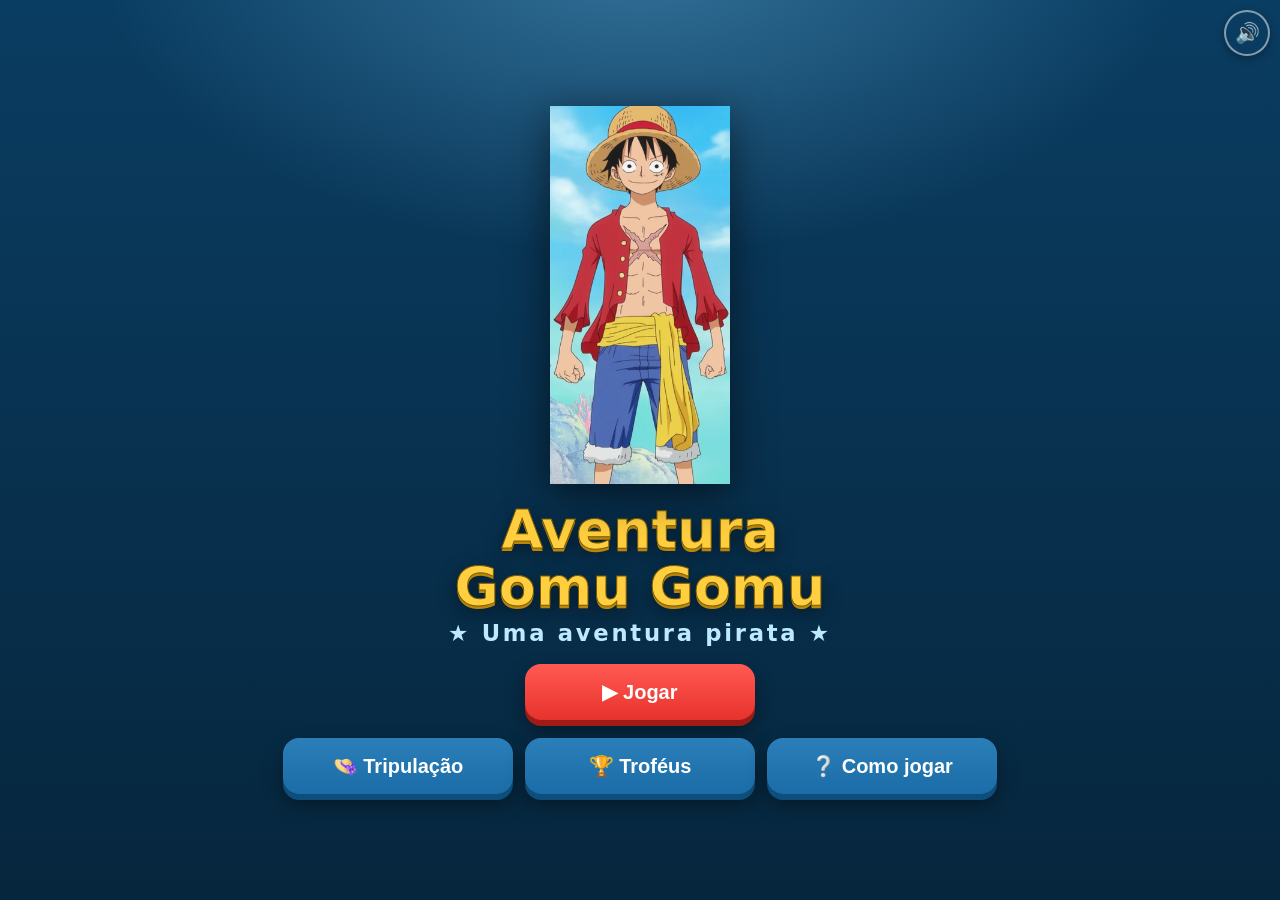
==== commit 21076fd7: "Gomu Gomu v3: escolher herói, troféus, checkpoints e avisos de chefe - Escolher herói: 6 Chapeus de " ====
--- a/jogos/one-piece/index.html
+++ b/jogos/one-piece/index.html
@@ -88,6 +88,20 @@
   .crew .m.locked img{filter:grayscale(1) brightness(.5)}
   .crew .m b{display:block;margin-top:6px;font-size:13px}
   .crew .m small{color:#bdeaff;font-size:11px}
+  .herocard{pointer-events:auto;background:rgba(255,255,255,.08);border:2px solid rgba(255,255,255,.18);
+    border-radius:14px;padding:8px;overflow:hidden;cursor:pointer;transition:transform .1s, border-color .1s}
+  .herocard:active{transform:scale(.96)}
+  .herocard.sel{border-color:var(--gold);background:rgba(255,207,63,.14)}
+  .herocard img{width:100%;height:108px;object-fit:cover;object-position:top center;border-radius:8px;background:#cdeafc}
+  .herocard b{display:block;margin-top:6px;font-size:13px}
+  .herocard small{color:#ffcf3f;font-size:11px;line-height:1.3;display:block}
+  .trophies{display:flex;flex-direction:column;gap:10px;width:100%;max-width:440px}
+  .trophy{display:flex;align-items:center;gap:12px;text-align:left;background:rgba(255,255,255,.08);
+    border:2px solid rgba(255,255,255,.18);border-radius:14px;padding:10px 12px}
+  .trophy.locked{opacity:.55;filter:grayscale(.6)}
+  .trophy .ti{font-size:28px;width:42px;text-align:center;flex:0 0 auto}
+  .trophy b{display:block;font-size:15px}
+  .trophy small{color:#bdeaff;font-size:12px}
 
   .row{display:flex;gap:12px;flex-wrap:wrap;justify-content:center}
   .fade{animation:fade .35s ease}
@@ -138,6 +152,7 @@
   <button class="big-btn" data-go="map">▶ Jogar</button>
   <div class="row">
     <button class="big-btn ghost" data-go="roster">👒 Tripulação</button>
+    <button class="big-btn ghost" data-go="trophies">🏆 Troféus</button>
     <button class="big-btn ghost" data-go="help">❔ Como jogar</button>
   </div>
 </div>
@@ -147,6 +162,14 @@
   <h2 class="title" style="font-size:clamp(24px,7vw,40px)">Escolhe uma ilha</h2>
   <div class="islands" id="islandList"></div>
   <button class="big-btn ghost" data-go="title">← Voltar</button>
+</div>
+
+<!-- Ecrã: Escolher herói -->
+<div class="screen" id="scHero">
+  <h2 class="title" style="font-size:clamp(24px,7vw,40px)">Escolhe o herói</h2>
+  <p class="muted">Cada um tem um poder especial!</p>
+  <div class="crew" id="heroList"></div>
+  <button class="big-btn ghost" data-go="map">← Voltar</button>
 </div>
 
 <!-- Ecrã: Carta de chefe -->
@@ -181,6 +204,13 @@
   <h2 class="title" style="font-size:clamp(24px,7vw,40px)">A tua Tripulação</h2>
   <p class="muted">Vence ilhas para juntar novos amigos ao bando dos Chapéus de Palha!</p>
   <div class="crew" id="crewList"></div>
+  <button class="big-btn ghost" data-go="title">← Voltar</button>
+</div>
+
+<!-- Ecrã: Troféus -->
+<div class="screen" id="scTrophies">
+  <h2 class="title" style="font-size:clamp(24px,7vw,40px)">Troféus <span id="trophyCount" style="font-size:.5em;color:#bdeaff"></span></h2>
+  <div class="trophies" id="trophyList"></div>
   <button class="big-btn ghost" data-go="title">← Voltar</button>
 </div>
 
@@ -277,7 +307,20 @@
 
 /* ---------- Save ---------- */
 const SAVE_KEY="op_gomu_v1";
-const DEFAULT_SAVE={cleared:0, bellies:0, crew:["luffy"]};
+const DEFAULT_SAVE={cleared:0, bellies:0, crew:["luffy"], trophies:{}};
+const TROPHIES=[
+  {id:"first",   icon:"🏴‍☠️", name:"Primeiro passo",       desc:"Vence a tua primeira ilha"},
+  {id:"rocket",  icon:"🚀",    name:"Gomu Gomu Rocket",      desc:"Lança-te num anel azul"},
+  {id:"flawless",icon:"🛡️",    name:"Sem um arranhão",       desc:"Vence uma ilha sem perder corações"},
+  {id:"rich",    icon:"💰",    name:"Caçador de tesouros",   desc:"Junta 200 bellies no total"},
+  {id:"crew",    icon:"👒",    name:"Bando completo",        desc:"Junta os 6 da tripulação"},
+  {id:"allcrew", icon:"⭐",    name:"Rei dos Piratas",       desc:"Vence todas as ilhas"},
+];
+function award(id){
+  if(!save.trophies) save.trophies={};
+  if(save.trophies[id]) return false;
+  save.trophies[id]=true; writeSave(); return true;
+}
 let save = loadSave();
 function loadSave(){ try{const s=JSON.parse(localStorage.getItem(SAVE_KEY));return Object.assign({},DEFAULT_SAVE,s||{});}catch(e){return Object.assign({},DEFAULT_SAVE);} }
 function writeSave(){ try{localStorage.setItem(SAVE_KEY,JSON.stringify(save));}catch(e){} }
@@ -290,6 +333,24 @@
   {key:"baratie", name:"Baratie", emoji:"🍳", color:"#c0392b", boss:"gin", reward:"sanji", len:4000},
   {key:"drum", name:"Drum Island", emoji:"❄️", color:"#8fb8d8", boss:"wapol", reward:"chopper", len:4400},
 ];
+
+/* ---------- Heróis jogáveis (aspeto + poder próprio) ---------- */
+const HEROES = {
+  luffy:  {name:"Luffy",  skin:"#f6c79a", hair:"#1a1a1a", vest:"#e7322c", legs:"#1f5fd0", hat:"straw", scar:true,
+           perk:"⚡ Gear 2: mais rápido", cry:"Gomu Gomu!"},
+  zoro:   {name:"Zoro",   skin:"#e8b98a", hair:"#2e7d32", vest:"#2e7d32", legs:"#20304a", bandana:"#1f1f1f",
+           perk:"⚔️ Corte forte (dano x2)", cry:"Corte!"},
+  nami:   {name:"Nami",   skin:"#f3cda0", hair:"#e8821e", vest:"#2b9fd6", legs:"#214a7a", longhair:true,
+           perk:"🧲 Íman de moedas", cry:"Trovão!"},
+  usopp:  {name:"Usopp",  skin:"#8a5a2b", hair:"#141414", vest:"#c2a04a", legs:"#5a3a12", nose:true, bandana:"#4a7a3a",
+           perk:"🎯 Tiro de longe", cry:"Tiro!"},
+  sanji:  {name:"Sanji",  skin:"#f3cda0", hair:"#f2c14e", vest:"#222", legs:"#111", suit:true,
+           perk:"🦵 Salto triplo", cry:"Pontapé!"},
+  chopper:{name:"Chopper",skin:"#d08a4a", hair:"#7a4a22", vest:"#c0392b", legs:"#5a3a12", antlers:true, hat:"pink", small:true,
+           perk:"❤️ +1 coração", cry:"Toma!"},
+};
+let chosenHero="luffy";
+let lastCheckpoint={island:-1,x:0};   // checkpoint para retomar ao perder
 
 /* ---------- Canvas ---------- */
 const cv=document.getElementById("cv"), ctx=cv.getContext("2d");
@@ -336,7 +397,7 @@
 const pad=document.getElementById("pad");
 
 /* ---------- Navegação de ecrãs ---------- */
-const screens={title:"scTitle",map:"scMap",boss:"scBoss",win:"scWin",over:"scOver",roster:"scRoster",help:"scHelp"};
+const screens={title:"scTitle",map:"scMap",hero:"scHero",boss:"scBoss",win:"scWin",over:"scOver",roster:"scRoster",trophies:"scTrophies",help:"scHelp"};
 function show(s){
   STATE=s;
   Object.values(screens).forEach(id=>document.getElementById(id).classList.remove("on"));
@@ -347,6 +408,7 @@
   if(s!=="play") SFX.stopMusic();
   if(s==="map") buildMap();
   if(s==="roster") buildRoster();
+  if(s==="trophies") buildTrophies();
 }
 document.querySelectorAll("[data-go]").forEach(b=>{
   b.addEventListener("click",()=>{ const g=b.dataset.go; if(g==="map")show("map"); else show(g); });
@@ -363,13 +425,29 @@
     el.innerHTML=`<div class="ic">${isl.emoji}</div>
       <div><h3>${i+1}. ${isl.name}</h3><p>${locked?"🔒 Vence a ilha anterior":("Chefe: "+CHARS[isl.boss].name)}</p></div>
       <div class="go">${cleared?"⭐ Repetir":(locked?"🔒":"Jogar ▶")}</div>`;
-    if(!locked) el.addEventListener("click",()=>startBossCard(i));
+    if(!locked) el.addEventListener("click",()=>startHeroSelect(i));
     list.appendChild(el);
   });
 }
 
+/* ---------- Escolher herói ---------- */
+let pendingIsland=0;
+function startHeroSelect(i){
+  pendingIsland=i;
+  const list=document.getElementById("heroList"); list.innerHTML="";
+  const unlocked = ["luffy","zoro","nami","usopp","sanji","chopper"].filter(k=>save.crew.includes(k));
+  unlocked.forEach(k=>{
+    const H=HEROES[k];
+    const el=document.createElement("div");
+    el.className="herocard"+(k===chosenHero?" sel":"");
+    el.innerHTML=`<img src="assets/${k}.webp" alt="${H.name}"><b>${H.name}</b><small>${H.perk}</small>`;
+    el.addEventListener("click",()=>{ chosenHero=k; startBossCard(pendingIsland); });
+    list.appendChild(el);
+  });
+  show("hero");
+}
+
 /* ---------- Carta de chefe ---------- */
-let pendingIsland=0;
 function startBossCard(i){
   pendingIsland=i;
   const isl=ISLANDS[i], b=CHARS[isl.boss];
@@ -389,6 +467,19 @@
     el.className="m"+(got?"":" locked");
     el.innerHTML=`<img src="assets/${k}.webp" alt="${CHARS[k].name}">
       <b>${got?CHARS[k].name:"???"}</b><small>${got?CHARS[k].job:"🔒 por juntar"}</small>`;
+    list.appendChild(el);
+  });
+}
+function buildTrophies(){
+  const list=document.getElementById("trophyList"); list.innerHTML="";
+  const n=TROPHIES.filter(t=>save.trophies&&save.trophies[t.id]).length;
+  document.getElementById("trophyCount").textContent=`${n} / ${TROPHIES.length}`;
+  TROPHIES.forEach(t=>{
+    const got=save.trophies&&save.trophies[t.id];
+    const el=document.createElement("div");
+    el.className="trophy"+(got?"":" locked");
+    el.innerHTML=`<div class="ti">${got?t.icon:"🔒"}</div>
+      <div><b>${got?t.name:"???"}</b><small>${t.desc}</small></div>`;
     list.appendChild(el);
   });
 }
@@ -428,18 +519,27 @@
       x+=150+rnd()*120;
     }
   }
+  // checkpoint a meio do caminho (em chão sólido)
+  let cpx=Math.round(len*0.52); while(!(function(){for(const pp of pits){if(cpx>pp[0]-30&&cpx<pp[1]+30)return false;}return true;})()) cpx+=40;
   return {isl,len,groundY,pits,plats,coins,enemies,anchors,
-    bossX:len-300};
-}
-
-function startLevel(i){
+    checkpoints:[cpx], bossX:len-300};
+}
+
+function startLevel(i, resume){
   const L=makeLevel(i);
   const gy=L.groundY();
+  const hero = HEROES[chosenHero]?chosenHero:"luffy";
+  const maxHp   = hero==="chopper"?4:3;
+  const maxJumps= hero==="sanji"?3:2;
+  // retomar do checkpoint (só em "tentar de novo")
+  let startX=120;
+  if(resume && lastCheckpoint.island===i && lastCheckpoint.x>0) startX=lastCheckpoint.x;
+  else lastCheckpoint={island:-1,x:0};
   G={
-    island:i, L,
-    cam:0,
-    player:{x:120,y:gy-70,w:42,h:64,vx:0,vy:0,ground:true,face:1,jumps:2,
-            hp:3, inv:0, safeX:120, launch:0, launchVX:0},
+    island:i, L, hero, cpReached:[],
+    cam:Math.max(0, startX-W*0.32),
+    player:{x:startX,y:gy-70,w:42,h:64,vx:0,vy:0,ground:true,face:1,jumps:maxJumps, maxJumps,
+            hp:maxHp, maxHp, inv:0, safeX:startX, launch:0, launchVX:0},
     punch:{on:false,t:0,len:0,dir:1,hit:new Set()},
     coins:L.coins.map(c=>({...c,got:false})),
     enemies:L.enemies.map(e=>({x:e.x,y:gy-46,w:34,h:46,vx:-60,alive:true,hurt:0})),
@@ -488,14 +588,15 @@
   const scrollMax = (G.phase==="bossfight") ? (G.bossWall!=null?G.bossWall:1e9) : G.L.len;
 
   // --- movimento horizontal ---
+  const mv = MOVE*(G.hero==="luffy"?1.18:1);   // Gear 2 do Luffy
   let ax=0;
   if(keys.left) ax-=1; if(keys.right) ax+=1;
   if(ax!==0) p.face=ax>0?1:-1;
   if(p.launch>0){           // em pleno Gomu Gomu Rocket: momentum manda
     p.launch-=dt;
-    p.x += (p.launchVX + ax*MOVE*0.4)*dt;
+    p.x += (p.launchVX + ax*mv*0.4)*dt;
   } else {
-    p.vx = ax*MOVE;
+    p.vx = ax*mv;
     p.x += p.vx*dt;
   }
   if(p.x<40) p.x=40;
@@ -503,7 +604,7 @@
 
   // --- salto ---
   if(jumpEdge){
-    if(p.jumps>0){ p.vy=-JUMP; p.ground=false; p.jumps--; p.launch=0; SFX.jump(); }
+    if(p.jumps>0){ p.vy=-JUMP*(G.hero==="sanji"?1.12:1); p.ground=false; p.jumps--; p.launch=0; SFX.jump(); }
   }
   jumpEdge=false;
 
@@ -532,7 +633,7 @@
       }
     }
   }
-  if(p.ground){ p.jumps=2; p.launch=0; if(groundSolidAt(p.x)) p.safeX=Math.min(p.x,scrollMax-60); }
+  if(p.ground){ p.jumps=p.maxJumps; p.launch=0; if(groundSolidAt(p.x)) p.safeX=Math.min(p.x,scrollMax-60); }
 
   // --- cair num buraco / fora do ecrã ---
   if(p.y - p.h/2 > H+40){
@@ -544,12 +645,12 @@
   const pc=G.punch;
   if(punchEdge && !pc.on){
     pc.on=true; pc.t=0; pc.dir=p.face; pc.hit.clear(); pc.rocket=false;
-    addFx("pop", p.x+p.face*30, p.y-30, "Gomu Gomu!", "#ffe27a"); SFX.punch();
+    addFx("pop", p.x+p.face*30, p.y-30, (HEROES[G.hero]||HEROES.luffy).cry, "#ffe27a"); SFX.punch();
   }
   punchEdge=false;
   if(pc.on){
     pc.t+=dt;
-    const MAXLEN=150, DUR=0.26;
+    const MAXLEN=150+(G.hero==="usopp"?70:0), DUR=0.26;
     const prog = pc.t/DUR;
     pc.len = MAXLEN*Math.sin(Math.min(prog,1)*Math.PI); // estica e recolhe
     if(pc.t>=DUR){ pc.on=false; pc.len=0; }
@@ -565,7 +666,7 @@
     if(G.boss && G.boss.alive && !pc.hit.has(G.boss)){
       const b=G.boss;
       if(Math.abs(fist-b.x)<b.w/2+16 && Math.abs(p.y-(b.y-b.h/2))<b.h/2+30){
-        if(canHitBoss(b)){ b.hp--; b.hurt=0.4; pc.hit.add(b); addFx("pop",b.x,b.y-b.h,"-1","#fff"); SFX.hit();
+        if(canHitBoss(b)){ const dmg=(G.hero==="zoro"?2:1); b.hp-=dmg; b.hurt=0.4; pc.hit.add(b); addFx("pop",b.x,b.y-b.h,"-"+dmg,"#fff"); SFX.hit();
           if(b.hp<=0) killBoss(); }
       }
     }
@@ -578,6 +679,7 @@
           p.launchVX=dx/d*SP; p.vy=dy/d*SP-160; p.launch=0.45;
           p.ground=false; p.jumps=1; pc.rocket=true; pc.on=false; pc.len=0;
           addFx("pop",ax,ay-12,"Rocket!","#8be9ff"); SFX.rocket();
+          if(award("rocket")) addFx("text", G.cam+W/2, H*0.26, "🏆 Troféu desbloqueado!", "#ffcf3f");
           break;
         }
       }
@@ -607,8 +709,20 @@
   // --- moedas ---
   for(const c of G.coins){
     if(c.got) continue;
-    const cy=gy-c.dy;
+    let cy=gy-c.dy;
+    if(G.hero==="nami"){ // íman de moedas
+      const d=Math.hypot(c.x-p.x, cy-p.y);
+      if(d<170){ c.x += (p.x-c.x)*Math.min(1,dt*6); c.dy += ((gy-p.y)-c.dy)*Math.min(1,dt*6); cy=gy-c.dy; }
+    }
     if(Math.abs(c.x-p.x)<30 && Math.abs(cy-p.y)<42){ c.got=true; gainBelly(1,c.x,cy); }
+  }
+
+  // --- checkpoint ---
+  if(G.L.checkpoints) for(const cx of G.L.checkpoints){
+    if(!G.cpReached.includes(cx) && p.x>cx){
+      G.cpReached.push(cx); lastCheckpoint={island:G.island,x:cx};
+      addFx("text", G.cam+W/2, H*0.3, "Checkpoint! 🚩", "#8be9ff"); SFX.coin();
+    }
   }
 
   // --- câmara ---
@@ -663,8 +777,8 @@
       // aproxima-se do jogador
       b.x += Math.sign(p.x-b.x)*95*dt;
       if(Math.abs(b.x-p.x)<110 && b.stateT>0.8){ b.state="wind"; b.stateT=0; }
-    } else if(b.state==="wind"){ // prepara o machado
-      if(b.stateT>0.6){ b.state="swing"; b.stateT=0; }
+    } else if(b.state==="wind"){ // prepara o machado (aviso maior)
+      if(b.stateT>0.85){ b.state="swing"; b.stateT=0; }
     } else if(b.state==="swing"){
       if(b.stateT<0.25 && p.inv<=0 && Math.abs(b.x-p.x)<95 && Math.abs(p.y-b.y)<110) hurtPlayer();
       if(b.stateT>0.5){ b.state="idle"; b.stateT=0; }
@@ -686,7 +800,9 @@
   }
   else if(b.kind==="arlong"){
     if(b.state==="idle"){
-      if(b.stateT>0.9){ b.state="charge"; b.stateT=0; b.dir=Math.sign(p.x-b.x)||1; }
+      if(b.stateT>0.9){ b.state="ready"; b.stateT=0; b.dir=Math.sign(p.x-b.x)||1; }
+    } else if(b.state==="ready"){ // aviso antes de carregar
+      if(b.stateT>0.55){ b.state="charge"; b.stateT=0; }
     } else if(b.state==="charge"){
       b.x += b.dir*430*dt;
       if(p.inv<=0 && Math.abs(b.x-p.x)<70 && Math.abs(p.y-b.y)<110) hurtPlayer();
@@ -731,30 +847,43 @@
   SFX.win(); SFX.stopMusic();
   const i=G.island, isl=ISLANDS[i];
   save.bellies += G.bellies;
-  let unlockedTxt="";
   if(i>=save.cleared){ save.cleared=i+1;
     if(isl.reward && !save.crew.includes(isl.reward)){ save.crew.push(isl.reward); }
   }
   writeSave();
+  // troféus
+  const newT=[];
+  if(save.cleared>=1 && award("first")) newT.push("first");
+  if(!G.tookDamage && award("flawless")) newT.push("flawless");
+  if(save.bellies>=200 && award("rich")) newT.push("rich");
+  if(save.crew.length>=6 && award("crew")) newT.push("crew");
+  if(save.cleared>=ISLANDS.length && award("allcrew")) newT.push("allcrew");
   document.getElementById("winBelly").innerHTML=`Apanhaste <b>฿ ${G.bellies}</b> nesta ilha!`;
   const wu=document.getElementById("winUnlock");
+  let html="";
   if(isl.reward){
     const r=isl.reward;
-    wu.innerHTML=`<p class="muted">Novo membro da tripulação:</p>
+    html=`<p class="muted">Novo membro da tripulação:</p>
       <img src="assets/${r}.webp" style="width:140px;max-height:34vh;object-fit:contain;filter:drop-shadow(0 8px 16px rgba(0,0,0,.5))">
       <h3 style="margin:6px 0 0;color:#ffcf3f">👒 ${CHARS[r].name} juntou-se!</h3>`;
-  } else wu.innerHTML="";
+  }
+  if(newT.length){
+    const t=TROPHIES.filter(x=>newT.includes(x.id));
+    html+=`<div style="margin-top:14px"><p class="muted" style="margin:0 0 4px">Novos troféus!</p>${t.map(x=>`<div style="color:#ffcf3f;font-weight:800;font-size:15px">🏆 ${x.icon} ${x.name}</div>`).join("")}</div>`;
+  }
+  wu.innerHTML=html;
   show("win");
 }
 
 function gainBelly(n,x,y){ G.bellies+=n; SFX.coin(); if(x!=null)addFx("pop",x,y-20,"+"+n,"#ffe27a"); }
 function hurtPlayer(fall){
   const p=G.player; if(p.inv>0 && !fall) return;
+  G.tookDamage=true;
   p.hp--; p.inv=1.1; SFX.hurt();
   addFx("pop",p.x,p.y-40,"Ai!","#ff8a8a");
   if(p.hp<=0){ SFX.stopMusic(); setTimeout(()=>{ if(STATE==="play") show("over"); },400); }
 }
-document.getElementById("retryBtn").addEventListener("click",()=>startLevel(G?G.island:0));
+document.getElementById("retryBtn").addEventListener("click",()=>startLevel(G?G.island:0, true));
 
 /* ---- Som / Pausa (UI) ---- */
 const muteBtn=document.getElementById("muteBtn");
@@ -793,6 +922,9 @@
   // pontos de agarre (Gomu Gomu Rocket)
   if(G.L.anchors) for(const an of G.L.anchors){ drawAnchor(an.x, gy-an.dy); }
 
+  // checkpoints
+  if(G.L.checkpoints) for(const cx of G.L.checkpoints){ drawCheckpoint(cx, gy, G.cpReached.includes(cx)); }
+
   // moedas
   for(const c of G.coins){ if(!c.got) drawBelly(c.x, gy-c.dy); }
 
@@ -804,7 +936,7 @@
   if(G.boss && G.boss.knives) for(const k of G.boss.knives) drawKnife(k);
 
   // jogador
-  drawLuffy(G.player, G.punch);
+  drawHero(G.player, G.punch);
 
   // efeitos no mundo
   for(const f of G.fx){ if(f.type==="pop") drawPop(f); }
@@ -877,6 +1009,16 @@
   ctx.fillStyle="#8a5a2b"; roundRect(x,y,w,16,6); ctx.fill();
   ctx.fillStyle="#5bbf5b"; roundRect(x,y-6,w,10,5); ctx.fill();
 }
+function drawCheckpoint(x,gy,reached){
+  ctx.save(); ctx.translate(x,gy);
+  ctx.fillStyle="#666"; ctx.fillRect(-2,-74,4,74);        // mastro
+  const wave=reached?Math.sin(G.t*6)*3:0;
+  ctx.fillStyle=reached?"#49c96a":"#aab2bd";              // bandeira
+  ctx.beginPath(); ctx.moveTo(2,-74); ctx.lineTo(34,-66+wave); ctx.lineTo(2,-56); ctx.closePath(); ctx.fill();
+  ctx.fillStyle="#fff"; ctx.font="bold 11px sans-serif"; ctx.textAlign="center"; ctx.textBaseline="middle";
+  ctx.fillText("★",14,-65);
+  ctx.restore();
+}
 function drawBelly(x,y){
   const t=G.t*4;
   ctx.save(); ctx.translate(x,y+Math.sin(t)*3);
@@ -886,57 +1028,67 @@
   ctx.fillText("฿",0,1); ctx.restore();
 }
 
-/* ---- Luffy (chibi, por código) ---- */
-function drawLuffy(p,pc){
+/* ---- Herói jogável (chibi, por código, aspeto por personagem) ---- */
+function drawHero(p,pc){
+  const C = HEROES[G.hero] || HEROES.luffy;
   const blink = (p.inv>0 && Math.floor(G.t*14)%2===0);
   ctx.save();
   ctx.translate(p.x,p.y);
   if(blink) ctx.globalAlpha=0.45;
   const f=p.face;
   const squash = p.ground? (keys.left||keys.right? 1+Math.sin(G.t*18)*0.03:1) : (p.vy<0?1.08:0.94);
-  ctx.scale(f,1); ctx.scale(1/Math.max(squash,.8),squash);
-
-  // braço de borracha (Gomu Gomu) — desenhado primeiro (atrás)
+  ctx.scale(f,1);
+  if(C.small) ctx.scale(0.9,0.9);
+  ctx.scale(1/Math.max(squash,.8),squash);
+
+  // braço de ataque esticado (atrás)
   if(pc.on && pc.len>4){
-    ctx.strokeStyle="#f2b48a"; ctx.lineWidth=11; ctx.lineCap="round";
+    ctx.strokeStyle=C.skin; ctx.lineWidth=11; ctx.lineCap="round";
     ctx.beginPath(); ctx.moveTo(10,-6); ctx.lineTo(20+pc.len,-6); ctx.stroke();
-    // punho
-    ctx.fillStyle="#f2b48a"; ctx.beginPath(); ctx.arc(22+pc.len,-6,12,0,7); ctx.fill();
+    ctx.fillStyle=C.skin; ctx.beginPath(); ctx.arc(22+pc.len,-6,12,0,7); ctx.fill();
     ctx.strokeStyle="rgba(0,0,0,.18)"; ctx.lineWidth=2; ctx.stroke();
   }
 
-  // pernas (azul)
-  ctx.fillStyle="#1f5fd0";
+  // pernas
   const step = p.ground&&(keys.left||keys.right)? Math.sin(G.t*18)*5:0;
-  roundRect(-13,14,11,16,3); ctx.fill();
-  roundRect(3,14,11,16,3); ctx.fill();
-  ctx.save(); ctx.translate(0,0);
-  ctx.fillStyle="#1f5fd0"; ctx.fillRect(-13,14+step,11,14); ctx.fillRect(3,14-step,11,14); ctx.restore();
-
-  // colete vermelho (corpo)
-  ctx.fillStyle="#e7322c"; roundRect(-16,-14,32,30,8); ctx.fill();
-  ctx.fillStyle="#f2cba0"; ctx.fillRect(-4,-14,8,24); // peito aberto
-  // braço parado (quando não dá murro)
-  if(!(pc.on&&pc.len>4)){ ctx.fillStyle="#e7322c"; roundRect(10,-10,9,20,4); ctx.fill(); ctx.fillStyle="#f2b48a"; ctx.beginPath(); ctx.arc(14,12,6,0,7); ctx.fill(); }
-  ctx.fillStyle="#e7322c"; roundRect(-19,-10,9,20,4); ctx.fill(); ctx.fillStyle="#f2b48a"; ctx.beginPath(); ctx.arc(-15,12,6,0,7); ctx.fill();
+  ctx.fillStyle=C.legs; ctx.fillRect(-13,14+step,11,15); ctx.fillRect(3,14-step,11,15);
+
+  // corpo
+  ctx.fillStyle=C.vest; roundRect(-16,-14,32,30,8); ctx.fill();
+  if(G.hero==="luffy"){ ctx.fillStyle="#f2cba0"; ctx.fillRect(-4,-14,8,24); }      // peito aberto
+  if(C.suit){ ctx.fillStyle="#fff"; ctx.beginPath(); ctx.moveTo(-7,-14); ctx.lineTo(0,2); ctx.lineTo(7,-14); ctx.closePath(); ctx.fill();
+              ctx.fillStyle="#111"; ctx.fillRect(-2,-8,4,12); }                    // camisa + gravata
+  // braços
+  if(!(pc.on&&pc.len>4)){ ctx.fillStyle=C.vest; roundRect(10,-10,9,20,4); ctx.fill(); ctx.fillStyle=C.skin; ctx.beginPath(); ctx.arc(14,12,6,0,7); ctx.fill(); }
+  ctx.fillStyle=C.vest; roundRect(-19,-10,9,20,4); ctx.fill(); ctx.fillStyle=C.skin; ctx.beginPath(); ctx.arc(-15,12,6,0,7); ctx.fill();
 
   // cabeça
-  ctx.fillStyle="#f6c79a"; ctx.beginPath(); ctx.arc(0,-28,16,0,7); ctx.fill();
+  ctx.fillStyle=C.skin; ctx.beginPath(); ctx.arc(0,-28,16,0,7); ctx.fill();
   // cabelo
-  ctx.fillStyle="#1a1a1a"; ctx.beginPath(); ctx.arc(0,-34,15,Math.PI,0); ctx.fill();
-  ctx.fillRect(-15,-34,30,5);
+  ctx.fillStyle=C.hair;
+  if(C.longhair){ ctx.beginPath(); ctx.arc(0,-33,16,Math.PI,0); ctx.fill(); ctx.fillRect(-16,-33,5,24); ctx.fillRect(11,-33,5,24); }
+  else { ctx.beginPath(); ctx.arc(0,-34,15,Math.PI,0); ctx.fill(); ctx.fillRect(-15,-34,30,5); }
+  if(C.suit){ ctx.fillStyle=C.hair; ctx.beginPath(); ctx.moveTo(-15,-34); ctx.lineTo(3,-34); ctx.lineTo(-5,-20); ctx.lineTo(-15,-24); ctx.closePath(); ctx.fill(); } // franja
+  if(C.bandana){ ctx.fillStyle=C.bandana; roundRect(-16,-39,32,9,3); ctx.fill(); }
+  if(C.nose){ ctx.fillStyle=C.skin; ctx.beginPath(); ctx.moveTo(0,-29); ctx.lineTo(27,-24); ctx.lineTo(0,-19); ctx.closePath(); ctx.fill(); }
   // olhos
   ctx.fillStyle="#fff"; ctx.beginPath(); ctx.arc(-5,-28,4.2,0,7); ctx.arc(6,-28,4.2,0,7); ctx.fill();
   ctx.fillStyle="#111"; ctx.beginPath(); ctx.arc(-4,-28,2.1,0,7); ctx.arc(7,-28,2.1,0,7); ctx.fill();
-  // cicatriz
-  ctx.strokeStyle="#c44"; ctx.lineWidth=1.6;
-  ctx.beginPath(); ctx.moveTo(-10,-22); ctx.lineTo(-10,-18); ctx.moveTo(-12,-20); ctx.lineTo(-8,-20); ctx.stroke();
-  // sorriso
+  if(C.scar){ ctx.strokeStyle="#c44"; ctx.lineWidth=1.6; ctx.beginPath(); ctx.moveTo(-10,-22); ctx.lineTo(-10,-18); ctx.moveTo(-12,-20); ctx.lineTo(-8,-20); ctx.stroke(); }
   ctx.strokeStyle="#5a2a12"; ctx.lineWidth=2; ctx.beginPath(); ctx.arc(1,-22,6,0.1*Math.PI,0.9*Math.PI); ctx.stroke();
-  // chapéu de palha
-  ctx.fillStyle="#f2c14e"; ctx.beginPath(); ctx.ellipse(0,-40,22,7,0,0,7); ctx.fill(); // aba
-  ctx.beginPath(); ctx.ellipse(0,-44,13,10,0,Math.PI,0); ctx.fill(); // copa
-  ctx.fillStyle="#e7322c"; ctx.fillRect(-13,-44,26,4); // fita vermelha
+  // chapéus
+  if(C.hat==="straw"){
+    ctx.fillStyle="#f2c14e"; ctx.beginPath(); ctx.ellipse(0,-40,22,7,0,0,7); ctx.fill();
+    ctx.beginPath(); ctx.ellipse(0,-44,13,10,0,Math.PI,0); ctx.fill();
+    ctx.fillStyle="#e7322c"; ctx.fillRect(-13,-44,26,4);
+  } else if(C.hat==="pink"){
+    ctx.strokeStyle="#9a6a3a"; ctx.lineWidth=4; ctx.lineCap="round";
+    ctx.beginPath(); ctx.moveTo(-8,-44); ctx.lineTo(-15,-55); ctx.lineTo(-21,-53); ctx.stroke();
+    ctx.beginPath(); ctx.moveTo(8,-44); ctx.lineTo(15,-55); ctx.lineTo(21,-53); ctx.stroke();
+    ctx.fillStyle="#e86a9a"; ctx.beginPath(); ctx.ellipse(0,-40,17,6,0,0,7); ctx.fill();
+    ctx.beginPath(); ctx.ellipse(0,-45,12,10,0,Math.PI,0); ctx.fill();
+    ctx.fillStyle="#fff"; ctx.fillRect(-2,-51,4,9); ctx.fillRect(-6,-48,12,3); // cruz médica
+  }
   ctx.restore();
 }
 
@@ -1023,6 +1175,7 @@
     ctx.fillStyle="#fff"; for(let i=0;i<5;i++){ ctx.beginPath(); ctx.moveTo(-10+i*6,-102); ctx.lineTo(-7+i*6,-96); ctx.lineTo(-4+i*6,-102); ctx.fill(); }
     ctx.fillStyle="#111"; ctx.fillRect(-8,-118,3,3); ctx.fillRect(4,-118,3,3);
     if(b.state==="stun"){ ctx.fillStyle="#ffe27a"; ctx.font="bold 18px sans-serif"; ctx.textAlign="center"; ctx.fillText("★ tonto ★",0,-134); }
+    if(b.state==="ready" && Math.floor(G.t*10)%2===0){ ctx.fillStyle="#ff5a52"; ctx.font="bold 30px sans-serif"; ctx.textAlign="center"; ctx.fillText("!",0,-140); }
   }
   else if(b.kind==="gin"){
     ctx.scale(Math.sign(G.player.x-b.x)||1,1);
@@ -1048,6 +1201,7 @@
     ctx.fillStyle="#fff"; for(let i=0;i<6;i++) ctx.fillRect(-16+i*6,-98,4,chomp?16:9);
     ctx.fillStyle="#111"; ctx.fillRect(-8,-110,3,3); ctx.fillRect(5,-110,3,3);
     ctx.fillStyle="#ffcf3f"; ctx.beginPath(); ctx.moveTo(-16,-118); ctx.lineTo(-10,-131); ctx.lineTo(-3,-120); ctx.lineTo(3,-133); ctx.lineTo(9,-120); ctx.lineTo(15,-131); ctx.lineTo(18,-118); ctx.closePath(); ctx.fill(); // coroa
+    if(b.state==="chomp" && b.stateT<=0.3 && Math.floor(G.t*10)%2===0){ ctx.fillStyle="#ff5a52"; ctx.font="bold 30px sans-serif"; ctx.textAlign="center"; ctx.fillText("!",0,-150); }
     if(chomp){ ctx.fillStyle="#ff8a8a"; ctx.font="bold 15px sans-serif"; ctx.textAlign="center"; ctx.fillText("NHAM!",0,-142); }
   }
   ctx.restore();
@@ -1075,7 +1229,7 @@
   const p=G.player;
   const top=14;
   // corações (vetor, cor fiável em qualquer browser)
-  for(let i=0;i<3;i++){ drawHeart(28+i*32, top+16, 11, i<p.hp); }
+  for(let i=0;i<p.maxHp;i++){ drawHeart(28+i*32, top+16, 11, i<p.hp); }
   // bellies (por baixo dos corações, lado esquerdo — longe dos botões de canto)
   ctx.fillStyle="rgba(0,0,0,.35)"; roundRect(14, top+32, 106, 28, 14); ctx.fill();
   ctx.textBaseline="alphabetic";
